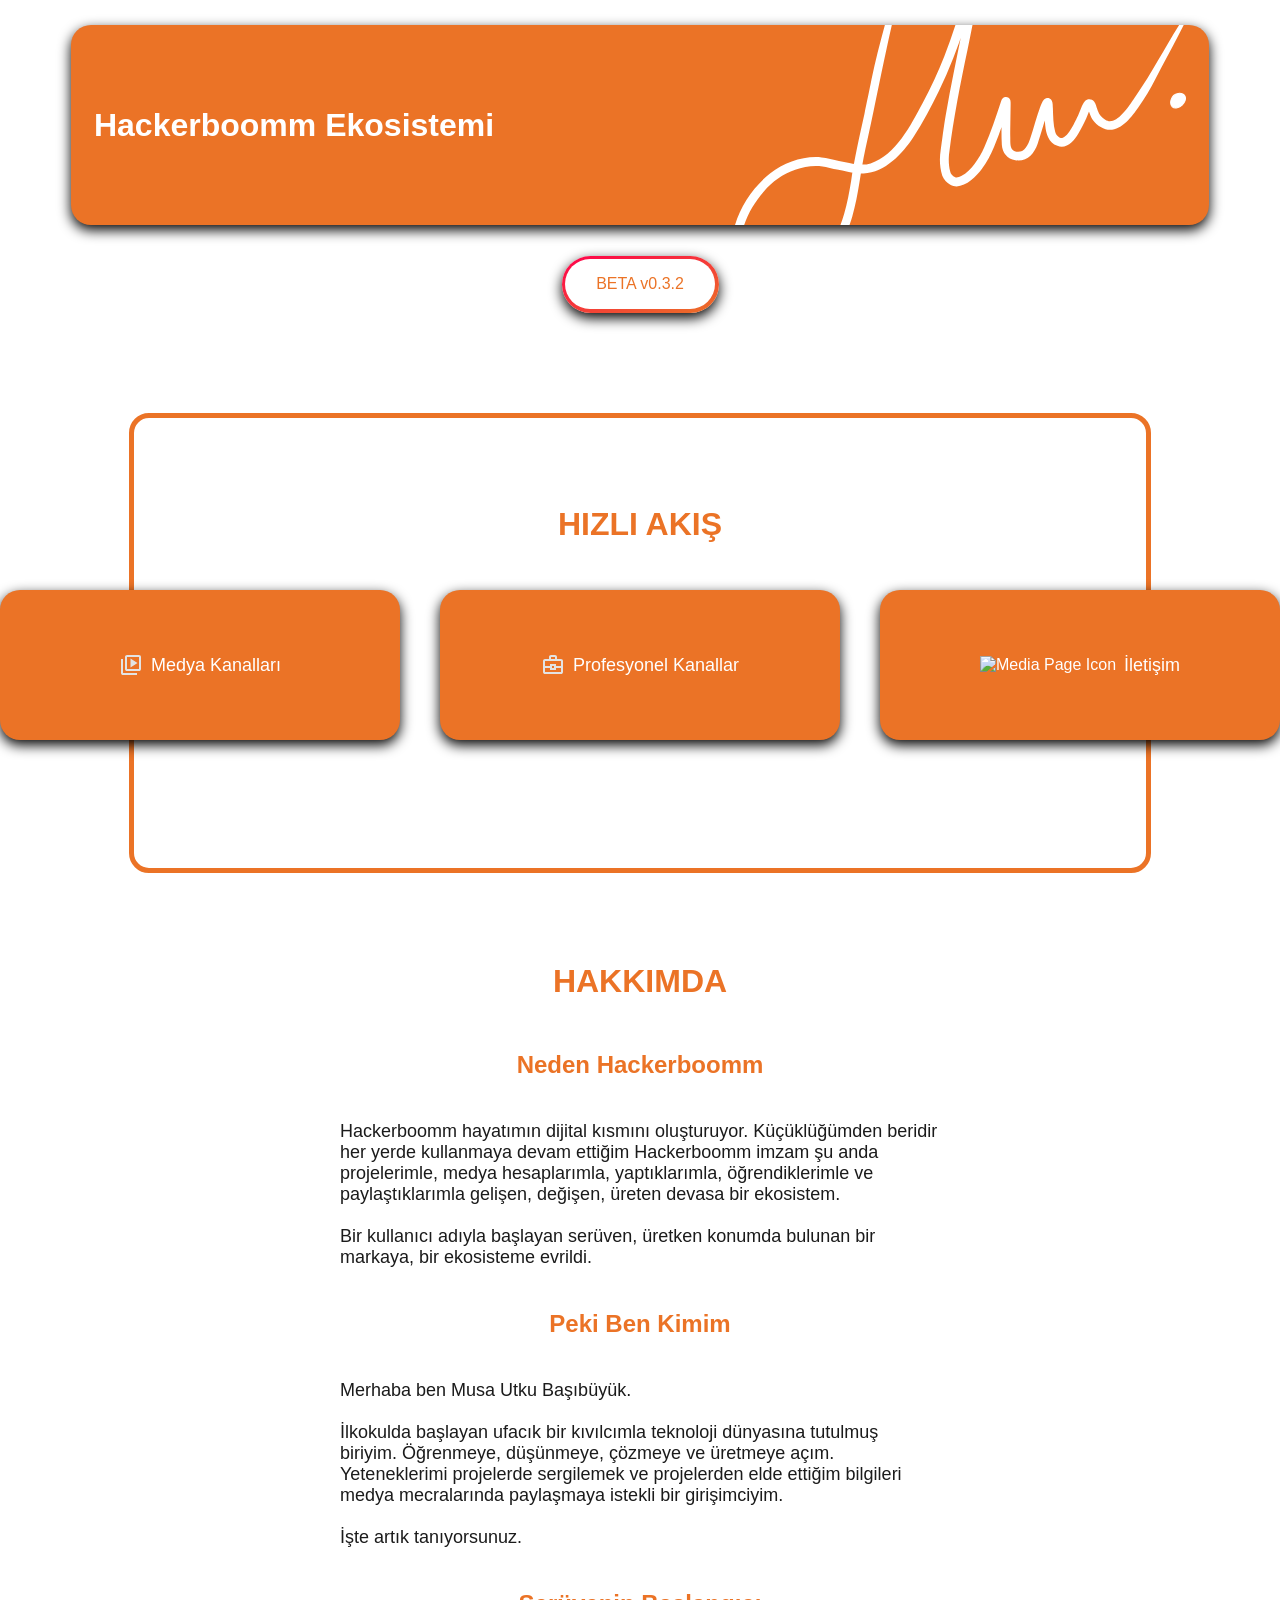
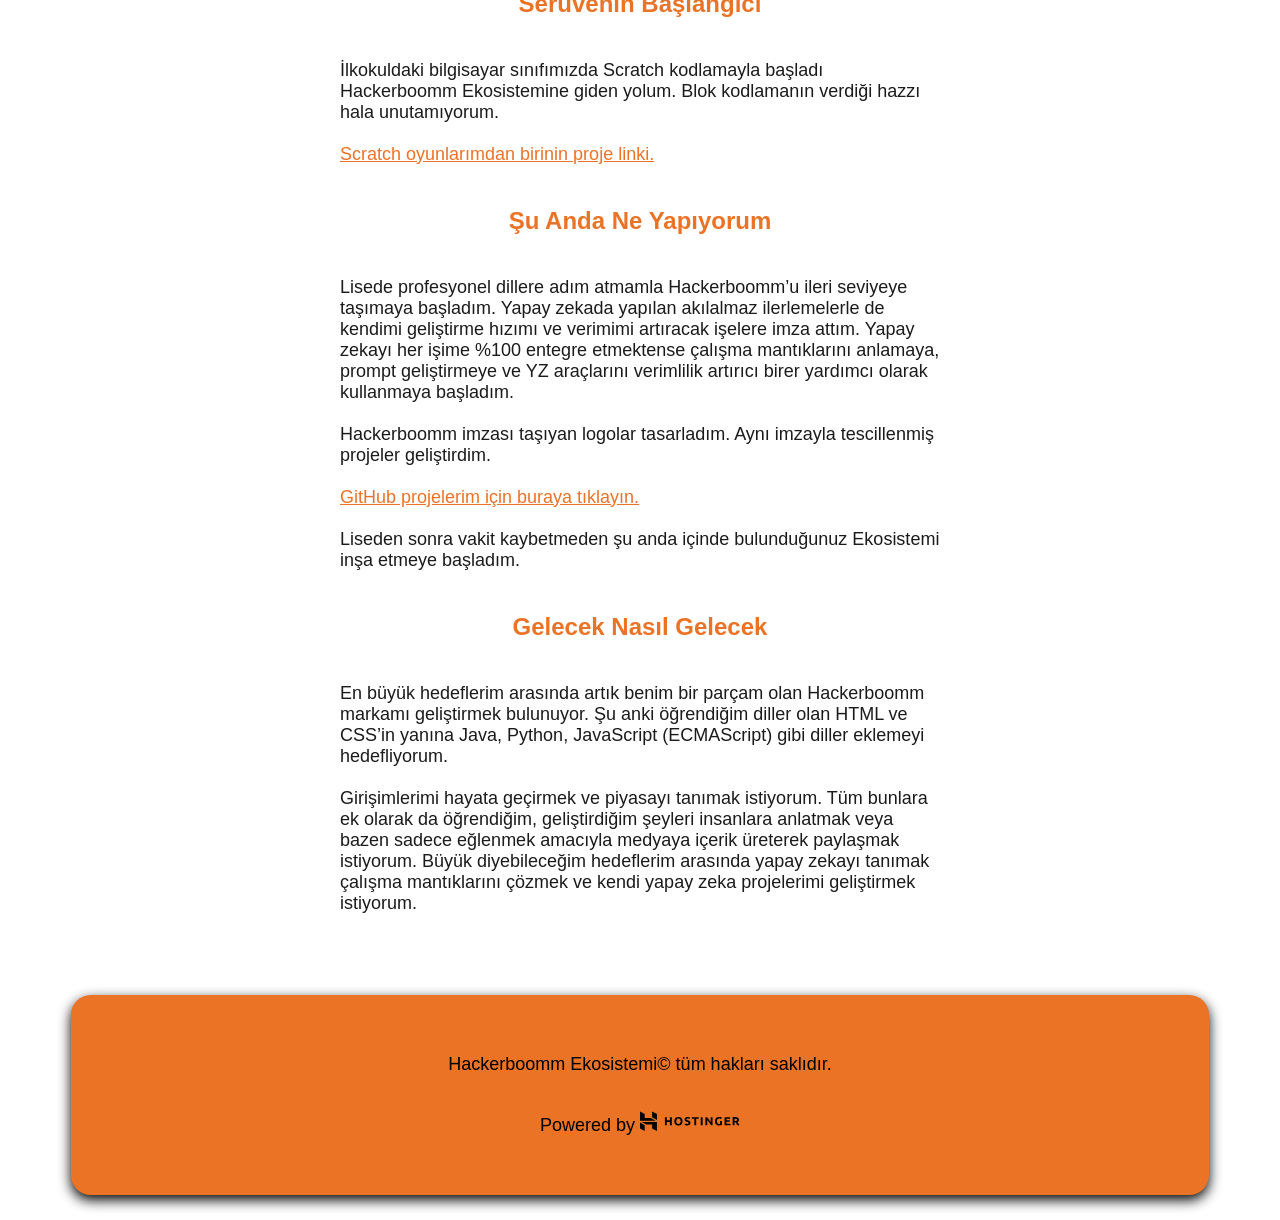
==== index.html @ fa08f3df "Fixed problem with the compatibility of Mobile screens Added @media attribute to the index css for m" ====
<html lang="tr">
<head>
    <meta charset="UTF-8">
    <meta name="viewport" content="width=device-width, initial-scale=1.0">
    <title>BETA</title>
    <link rel="stylesheet" href="index.css">
</head>
<body>
    <div id="welcomeContainer">
        <div id="welcomeBox">
            <h1 id="welcomeHeader">Hackerboomm Ekosistemi</h1>
            <img src="logos/hackerboomm-logo-w.svg" alt="Black Hackerboomm Logo" id="welcomeImage"> 
        </div>
    
    </div>    
    <div id="betaContainer">
        <p id="betaPara">BETA v0.3.2</p>
    </div>
    <nav id="quickMenuSection">

        <div id="quickMenuSectionBox">
            <h2 id="quickMenuHeader">
                HIZLI AKIŞ
            </h2>
            <div id="quickMenuBox">
                <a href="" class="quickMenuAnchor">
                    <div class="quickMenuDivisionBox">
                        <img src="logos/video_library_24dp_E3E3E3_FILL0_wght400_GRAD0_opsz24.svg" alt="Media Page Icon" class="quickMenuImage">
                        <p class="quickMenuParagraph">
                            Medya Kanalları
                        </p>
                    </div>
                </a>
                <a href="" class="quickMenuAnchor">
                    <div class="quickMenuDivisionBox">
                        <img src="logos/business_center_24dp_E3E3E3_FILL0_wght400_GRAD0_opsz24.svg" alt="Media Page Icon" class="quickMenuImage">
                        <p class="quickMenuParagraph">
                            Profesyonel Kanallar
                        </p>
                    </div>
                </a>
                <a href="" class="quickMenuAnchor">
                    <div class="quickMenuDivisionBox">
                        <img src="logos/call_24dp_E3E3E3_FILL0_wght400_GRAD0_opsz24.svg" alt="Media Page Icon" class="quickMenuImage">
                        <p class="quickMenuParagraph">
                            İletişim
                        </p>
                    </div>
                </a>
            </div>
        </div>

    </nav>
    <div id="aboutMeSection">
        <h2 id="aboutMeMainHeader">HAKKIMDA</h2>
        <h3 class="aboutMeHeader">Neden Hackerboomm</h3>
        <p class="aboutMeParagraph">Hackerboomm hayatımın dijital kısmını oluşturuyor. Küçüklüğümden beridir her yerde kullanmaya devam ettiğim Hackerboomm imzam şu anda projelerimle, medya hesaplarımla, yaptıklarımla, öğrendiklerimle ve paylaştıklarımla gelişen, değişen, üreten devasa bir ekosistem. <br><br> Bir kullanıcı adıyla başlayan serüven, üretken konumda bulunan bir markaya, bir ekosisteme evrildi.</p>
        <h3 class="aboutMeHeader">Peki Ben Kimim</h3>
        <p class="aboutMeParagraph">Merhaba ben Musa Utku Başıbüyük. <br><br> İlkokulda başlayan ufacık bir kıvılcımla teknoloji dünyasına tutulmuş biriyim. Öğrenmeye, düşünmeye, çözmeye ve üretmeye açım. Yeteneklerimi projelerde sergilemek ve projelerden elde ettiğim bilgileri medya mecralarında paylaşmaya istekli bir girişimciyim. <br><br> İşte artık tanıyorsunuz.</p>
        <h3 class="aboutMeHeader">Serüvenin Başlangıcı</h3>
        <p class="aboutMeParagraph">İlkokuldaki bilgisayar sınıfımızda Scratch kodlamayla başladı Hackerboomm Ekosistemine giden yolum. Blok kodlamanın verdiği hazzı hala unutamıyorum. <br><br><a style="color: rgb(235, 115, 38);" href="https://scratch.mit.edu/projects/551719389/">Scratch oyunlarımdan birinin proje linki.</a> </p>
        <h3 class="aboutMeHeader">Şu Anda Ne Yapıyorum</h3>
        <p class="aboutMeParagraph">Lisede profesyonel dillere adım atmamla Hackerboomm’u ileri seviyeye taşımaya başladım. Yapay zekada yapılan akılalmaz ilerlemelerle de kendimi geliştirme hızımı ve verimimi artıracak işelere imza attım. Yapay zekayı her işime %100 entegre etmektense çalışma mantıklarını anlamaya, prompt geliştirmeye ve YZ araçlarını verimlilik artırıcı birer yardımcı olarak kullanmaya başladım. <br><br> Hackerboomm imzası taşıyan logolar tasarladım. Aynı imzayla tescillenmiş projeler geliştirdim. <br><br> <a style="color: rgb(235, 115, 38);" href="https://github.com/hackerboomm">GitHub projelerim için buraya tıklayın.</a> <br><br> Liseden sonra vakit kaybetmeden şu anda içinde bulunduğunuz Ekosistemi inşa etmeye başladım.</p>
        <h3 class="aboutMeHeader">Gelecek Nasıl Gelecek</h3>
        <p class="aboutMeParagraph">En büyük hedeflerim arasında artık benim bir parçam olan Hackerboomm markamı geliştirmek bulunuyor. Şu anki öğrendiğim diller olan HTML ve CSS’in yanına Java, Python, JavaScript (ECMAScript) gibi diller eklemeyi hedefliyorum. <br><br> Girişimlerimi hayata geçirmek ve piyasayı tanımak istiyorum. Tüm bunlara ek olarak da öğrendiğim, geliştirdiğim şeyleri insanlara anlatmak veya bazen sadece eğlenmek amacıyla medyaya içerik üreterek paylaşmak istiyorum. Büyük diyebileceğim hedeflerim arasında yapay zekayı tanımak çalışma mantıklarını çözmek ve kendi yapay zeka projelerimi geliştirmek istiyorum. </p>
    </div>
    <footer id="footerContainer">
        <div id="footerBox">
            <div class="footerColumn">
                <p class="footerParagraph">
                    Hackerboomm Ekosistemi© tüm hakları saklıdır. <br>
                </p>
                <p class="footerParagraph">
                    Powered by <img id="footerPoweredImage" src="logos/Hostinger_iddAM7x1_j_1.svg" alt="Hostinger Logo"> 
                </p>
            </div>
        </div>
    </footer> 
</body>
</html>
---- index.css ----
:root{
    --primary-color: rgb(235, 115, 38);
    --third-color:rgb(27, 27, 27);
    --secondary-color: white;
    --footer-text-color: rgb(0, 0, 0);
    --shadow-color: black;
    --border-radius-card: 20px;
    --border-radius-circular: 100px;
    --gradient-first-color: rgb(255, 0, 76);
    --permanent-font: 'Segoe UI', Tahoma, Geneva, Verdana, sans-serif;
    --permanent-width-card: 450px;
    --permanent-box-margin:20px;
    background-color: var(--secondary-color);
}
@media (max-width: 768px){
    #welcomeBox{
        height: 150px !important;
        justify-content: center !important;
    }
    #footerBox{
        height: 150px !important;
    }
    #welcomeHeader{
        font-size: larger !important;
    }
    #welcomeImage{
        width: 0px !important;
    }
    #quickMenuSectionBox{
        height: 540px !important;
    }
    #quickMenuBox{
        flex-direction: column;
    }
    .quickMenuDivisionBox{
        width: 250px !important;
        height: 94px !important;
    }
    .quickMenuParagraph{
        font-size: smaller;
    }
    #quickMenuHeader{
        font-size: large !important;
    }
    #aboutMeMainHeader{
        font-size: large !important;
    }
    .aboutMeHeader{
        font-size: medium !important;
    }
    .aboutMeParagraph{
        font-size: small !important;
        width: 300px !important;
    }
    #footerPoweredImage{
        width: 70px !important;
    }
    .footerParagraph{
        font-size: small !important;
    }
    .footerColumn{
        margin: 0px !important;
    }
}

#betaContainer{
    margin-top: 50px;
    position: sticky;
    top: 30px;
    margin-bottom: 120px;
}
#betaPara{
    color: var(--primary-color);
    font-family: 'Segoe UI', Tahoma, Geneva, Verdana, sans-serif;
    position: relative;
    display: flex;
    justify-content: center;
    align-items: center;
}
#betaPara::after{
    position: absolute;
    content: '';
    background-image: linear-gradient(to bottom right, var(--gradient-first-color), var(--primary-color));
    height: 57px;
    width: 157px;
    z-index: -2;
    border-radius: var(--border-radius-circular);
    box-shadow: 0px 5px 13px var(--shadow-color);
}
#betaPara::before{
    position: absolute;
    content: '';
    background-color: var(--secondary-color);
    height: 50px;
    width: 150px;
    z-index: -1;
    border-radius: var(--border-radius-circular);
}
#welcomeContainer{
    margin-top: 2%;
    display: flex;
    justify-content: center;
    align-items: center;
}
#welcomeBox{
    border-radius: var(--border-radius-card);
    height: 200px;
    width: 90%;
    background-color: var(--primary-color);
    display: flex;
    justify-content: space-between;
    align-items: center;
    overflow: hidden;
    box-shadow: 0px 5px 13px var(--shadow-color);
}
#welcomeHeader{
    font-family: 'Segoe UI', Tahoma, Geneva, Verdana, sans-serif;
    color: var(--secondary-color);
    margin-left: 2%;
}
#welcomeImage{
    margin-right: 2%;
    width: 40%;
}
#quickMenuSection{
    display: flex;
    justify-content: center;
    align-items: center;
}
#quickMenuBox{
    display: flex;
    justify-content: center;
    align-items: center;
}
.quickMenuAnchor{
    text-decoration: none;
    color: white;
    font-family: var(--permanent-font);
}
.quickMenuDivisionBox{
    display: flex;
    justify-content: center;
    align-items: center;
    margin: 20px;
    background-color: var(--primary-color);
    width: 400px;
    height: 150px;
    border-radius: var(--border-radius-card);
    box-shadow: 0px 5px 13px var(--shadow-color);
    transition: all 1s ease;
}
.quickMenuDivisionBox:hover{
    transform: scale(1.1);
    box-shadow: 0px 7px 15px var(--primary-color);
    transition: all 1s ease;
}
.quickMenuParagraph{
    font-size: large;
}
#quickMenuHeader{
    margin-top: -20px;
    font-size: xx-large;
    font-family: var(--permanent-font);
    color: var(--primary-color);
}
#quickMenuSectionBox{
    display: flex;
    justify-content: center;
    align-items: center;
    flex-direction: column;
    width: 80%;
    height: 450px;
    border: solid 5px var(--primary-color);
    border-radius: var(--border-radius-card);
}
.quickMenuImage{
    margin-right: 2%;
}
#aboutmeSection{
    margin-top: 5%;
    margin-bottom: 5%;
    display: flex;
    justify-content: center;
    align-items: center;
    flex-direction: column;
}
#aboutMeMainHeader{
    font-family: var(--permanent-font);
    color: var(--primary-color);
    font-size: xx-large;
}
.aboutMeHeader{
    font-family: var(--permanent-font);
    color: var(--primary-color);
    font-size: x-large;
}
.aboutMeParagraph{
    width: 600px;
    font-family: var(--permanent-font);
    color: var(--third-color);
    font-size: large;
}
#footerContainer{
    margin-bottom: 2%;
    display: flex;
    justify-content: center;
    align-items: center;
}
#footerBox{
    border-radius: var(--border-radius-card);
    height: 200px;
    width: 90%;
    background-color: var(--primary-color);
    display: flex;
    justify-content: center;
    align-items: center;
    overflow: hidden;
    box-shadow: 0px 5px 13px var(--shadow-color);
}
.footerColumn{
    margin: 250px;
    display: flex;
    justify-content: center;
    align-items: center;
    flex-direction: column;
    font-family: var(--permanent-font);
    color: var(--footer-text-color);
}
.footerParagraph{
    font-size: large;
}
#footerPoweredImage{
    width: 100px;
}
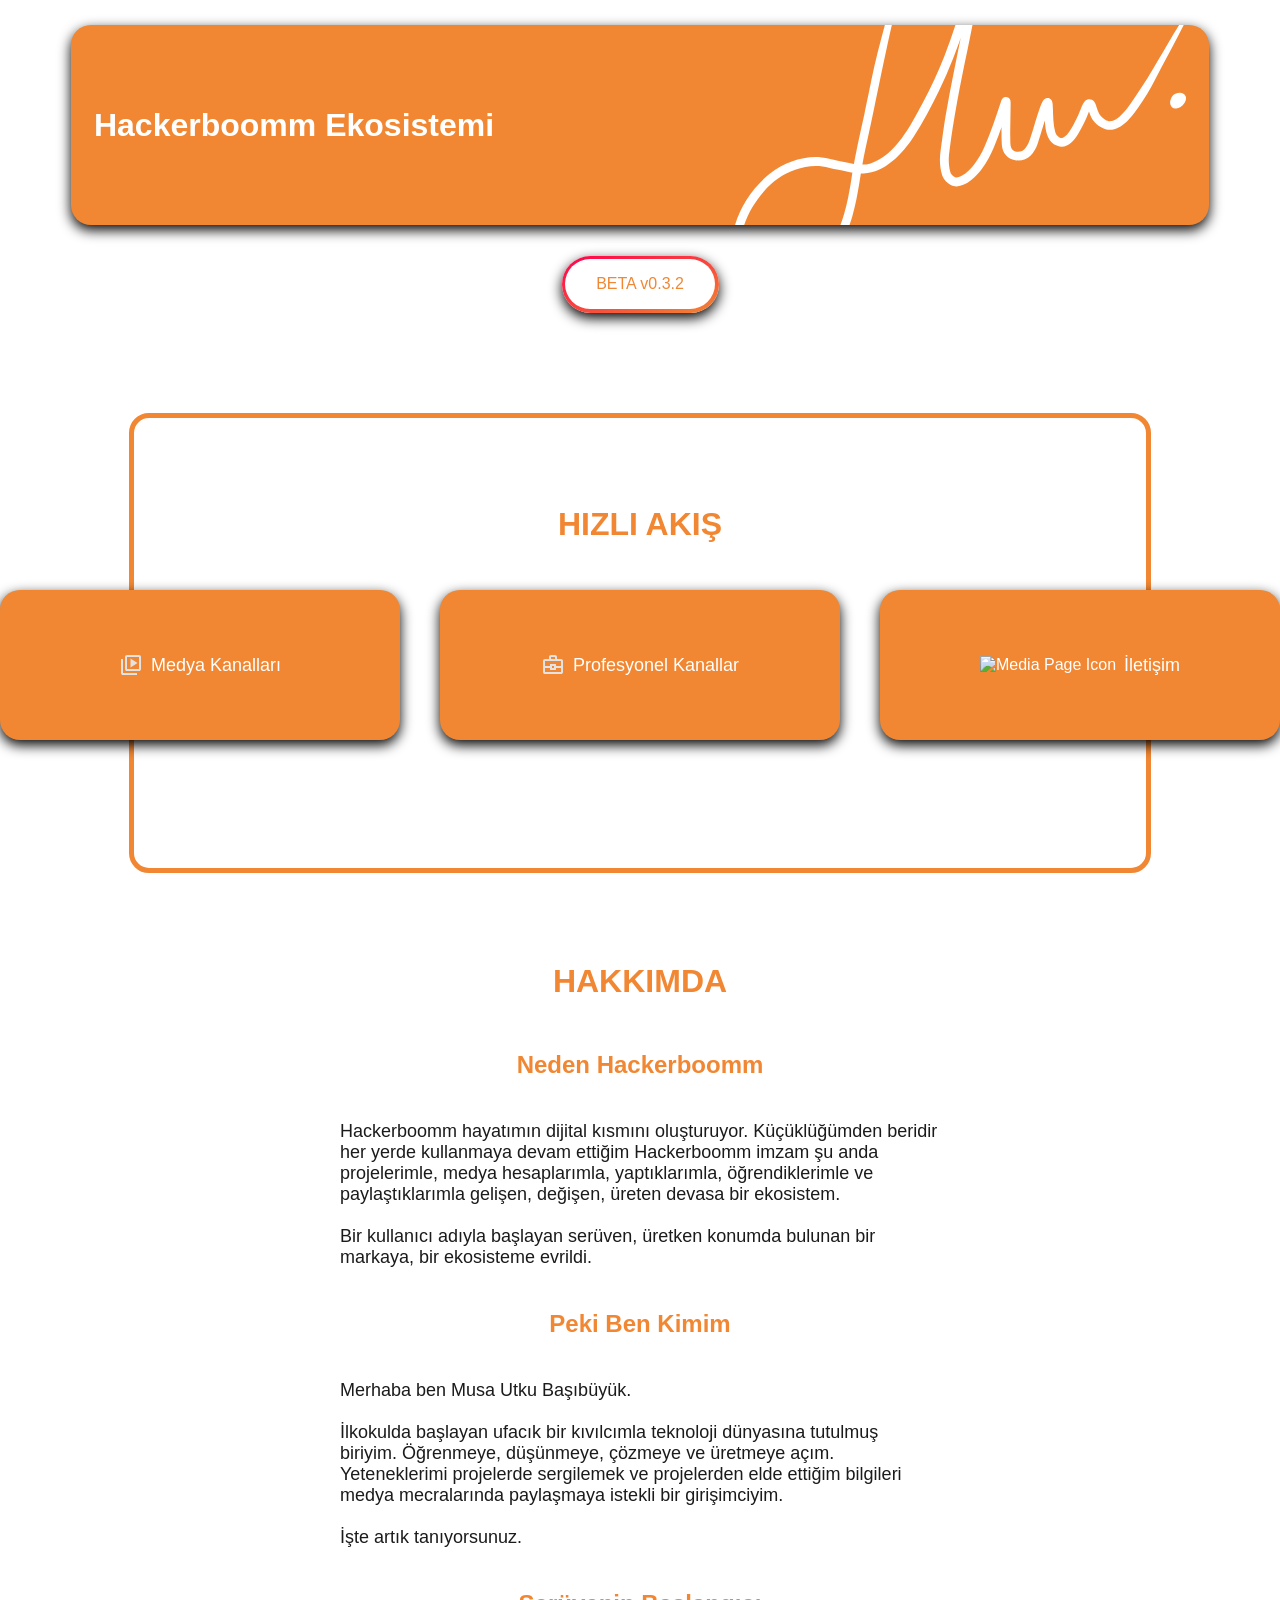
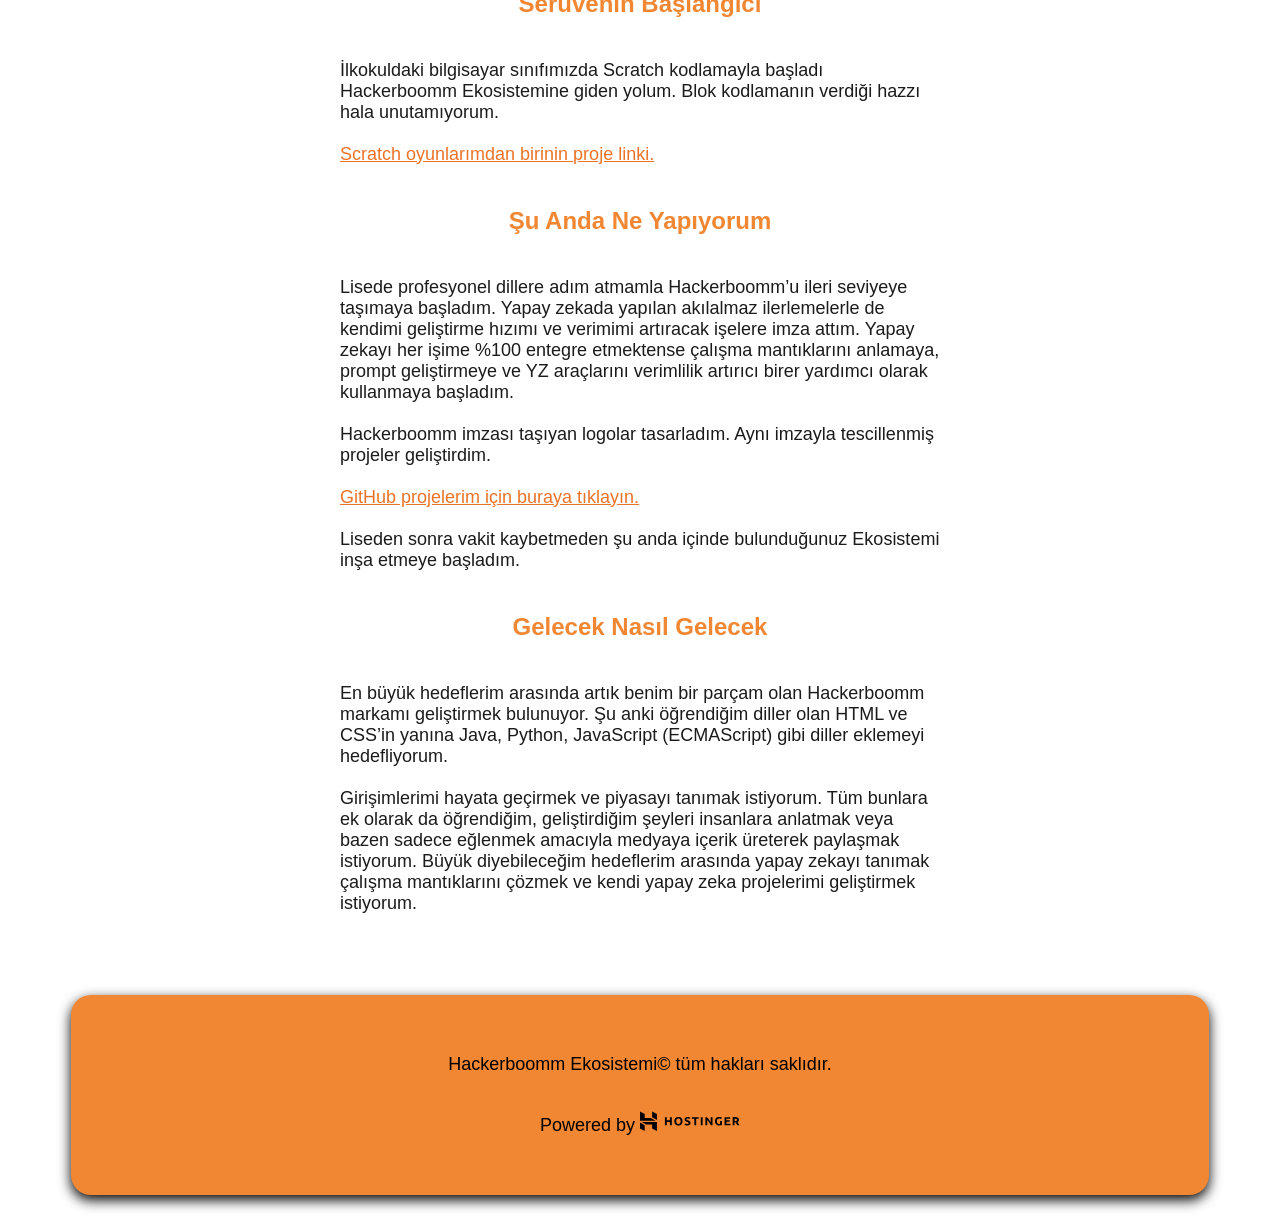
==== commit 828da52f: "Added media page Media page added with unique style for itself. Footer and welcome headers setted fo" ====
--- a/index.html
+++ b/index.html
@@ -23,7 +23,7 @@
                 HIZLI AKIŞ
             </h2>
             <div id="quickMenuBox">
-                <a href="" class="quickMenuAnchor">
+                <a href="media.html" class="quickMenuAnchor">
                     <div class="quickMenuDivisionBox">
                         <img src="logos/video_library_24dp_E3E3E3_FILL0_wght400_GRAD0_opsz24.svg" alt="Media Page Icon" class="quickMenuImage">
                         <p class="quickMenuParagraph">
--- a/index.css
+++ b/index.css
@@ -1,6 +1,6 @@
 
 :root{
-    --primary-color: rgb(235, 115, 38);
+    --primary-color: rgb(241, 135, 50);
     --third-color:rgb(27, 27, 27);
     --secondary-color: white;
     --footer-text-color: rgb(0, 0, 0);
@@ -232,4 +232,9 @@
 }
 #footerPoweredImage{
     width: 100px;
+}
+#quickMenuOutPageSectionBox{
+    display: flex;
+    justify-content: center;
+    align-items: center;
 }
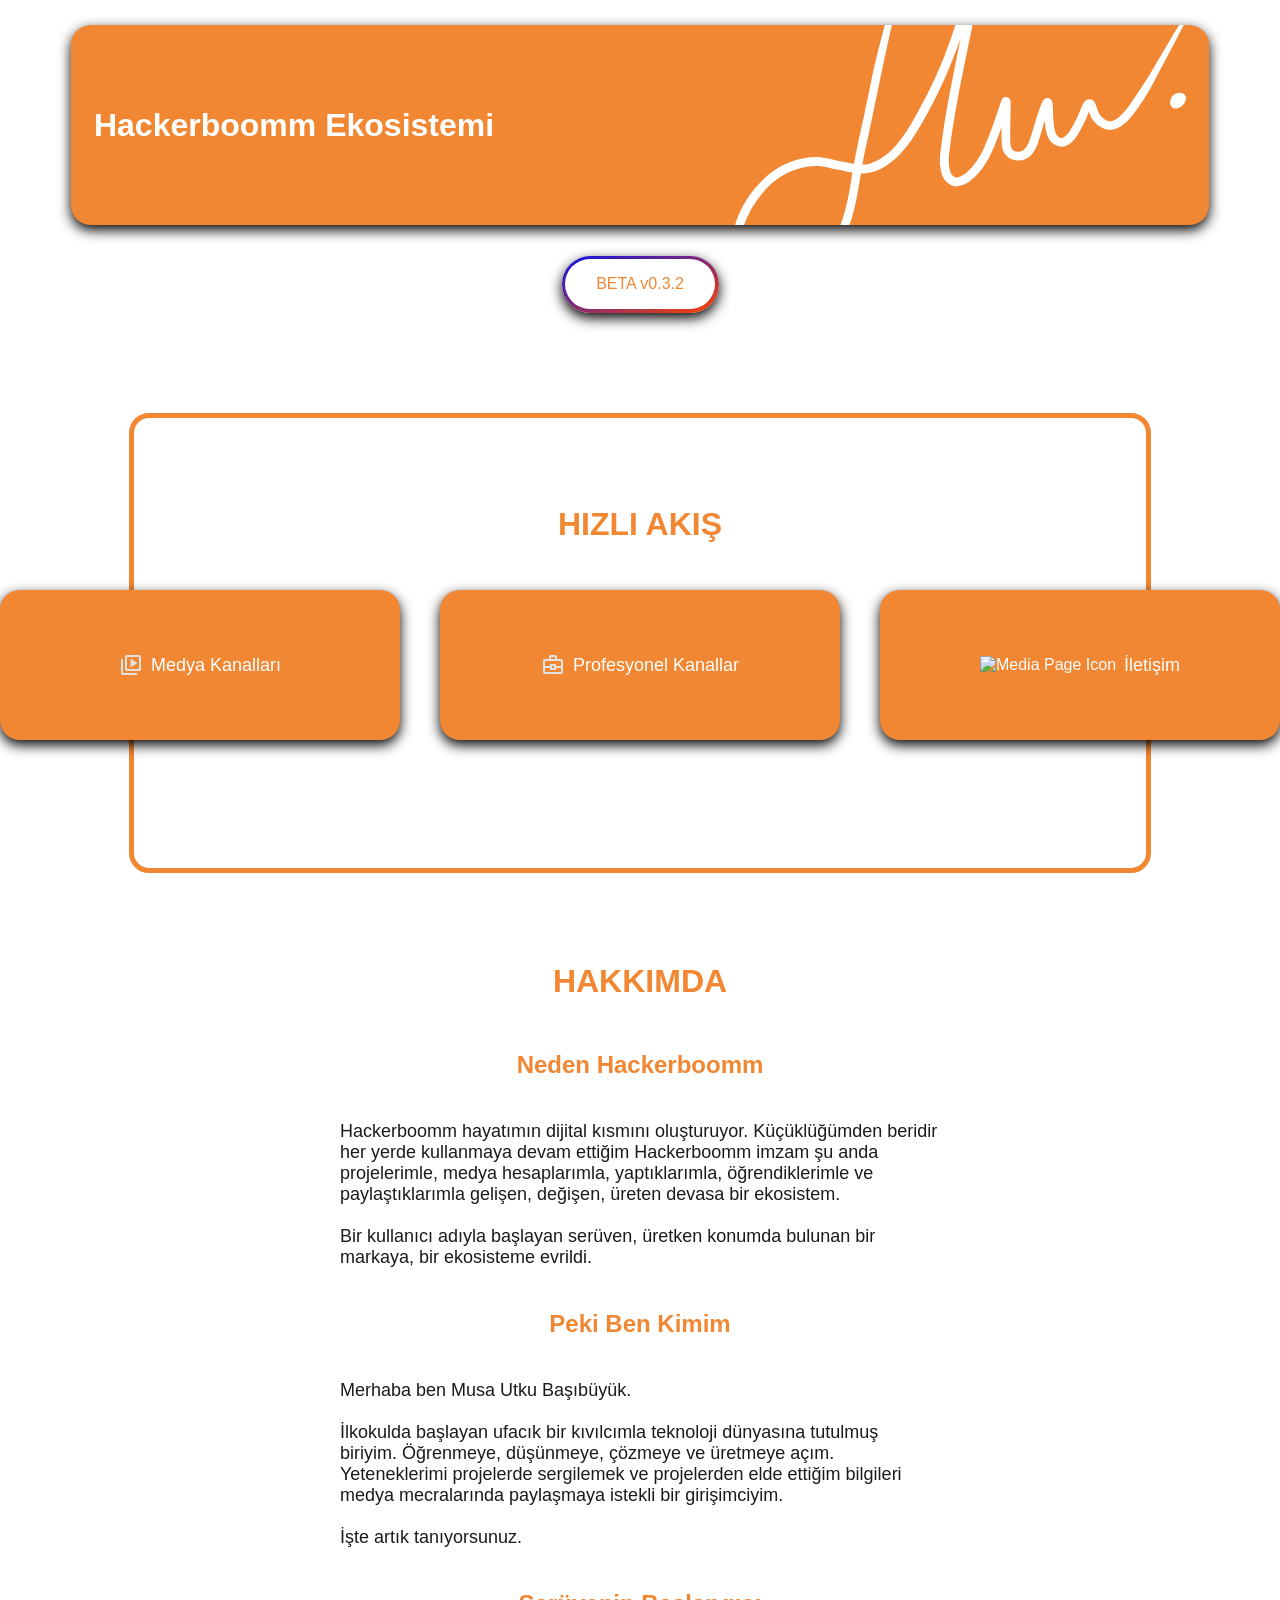
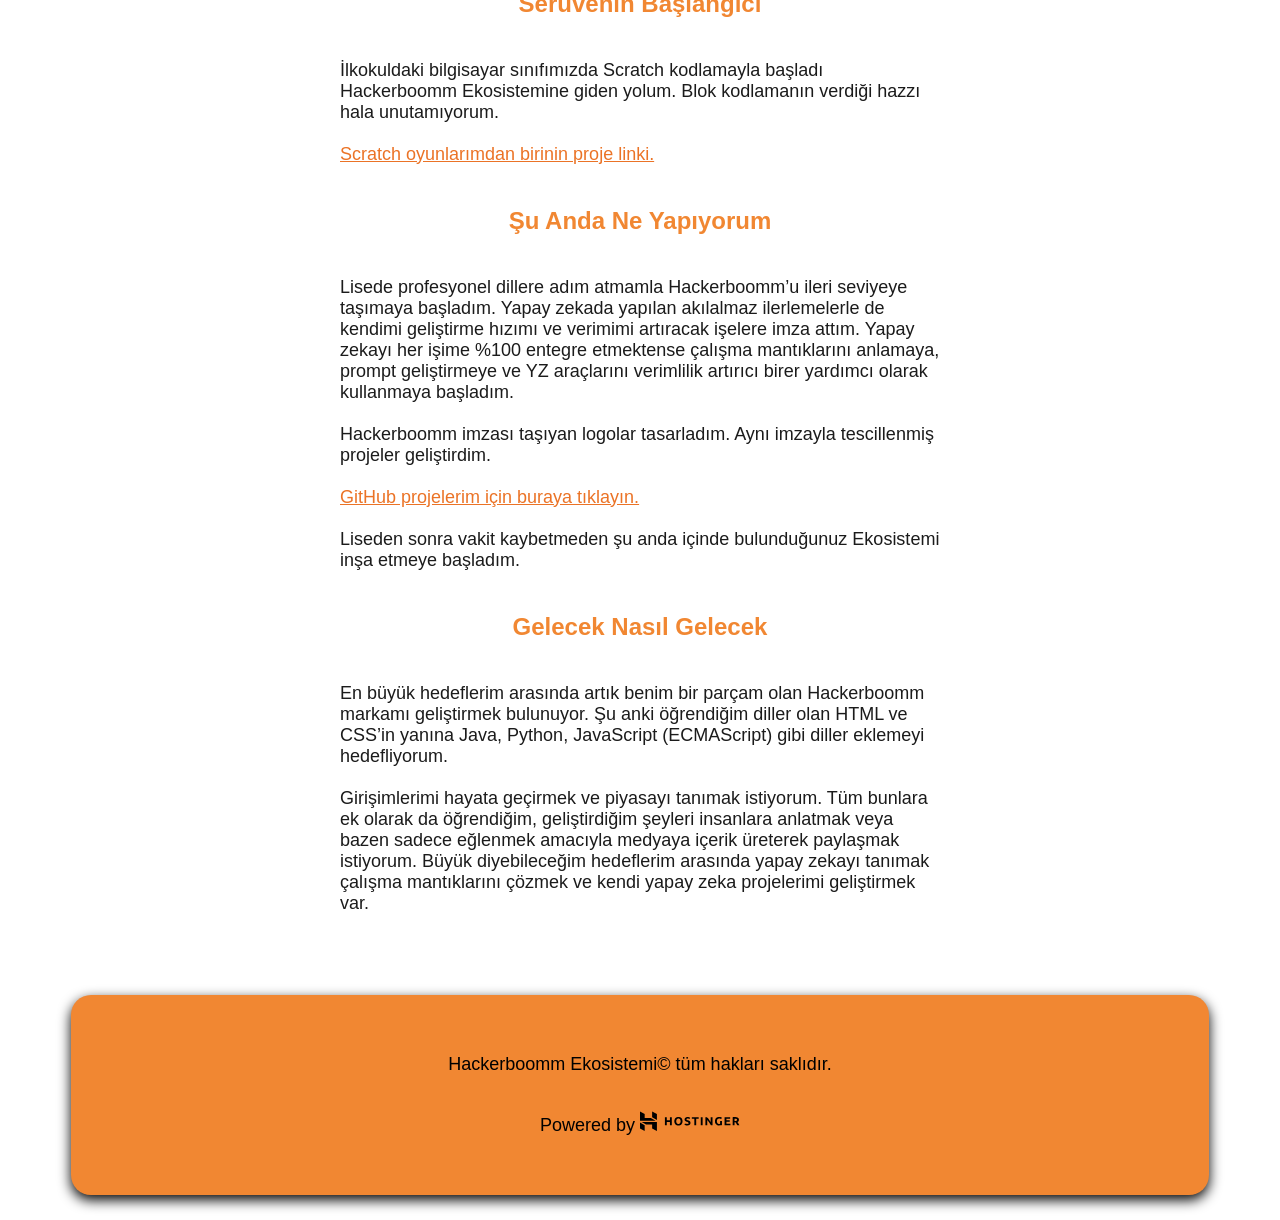
==== commit cad3669c: "Created Professionels Created professionel page with design of elegant feeling." ====
--- a/index.html
+++ b/index.html
@@ -9,7 +9,7 @@
     <div id="welcomeContainer">
         <div id="welcomeBox">
             <h1 id="welcomeHeader">Hackerboomm Ekosistemi</h1>
-            <img src="logos/hackerboomm-logo-w.svg" alt="Black Hackerboomm Logo" id="welcomeImage"> 
+            <img src="logos/hackerboomm-logo-w.svg" alt="White Hackerboomm Logo" id="welcomeImage"> 
         </div>
     
     </div>    
@@ -31,7 +31,7 @@
                         </p>
                     </div>
                 </a>
-                <a href="" class="quickMenuAnchor">
+                <a href="professionels.html" class="quickMenuAnchor">
                     <div class="quickMenuDivisionBox">
                         <img src="logos/business_center_24dp_E3E3E3_FILL0_wght400_GRAD0_opsz24.svg" alt="Media Page Icon" class="quickMenuImage">
                         <p class="quickMenuParagraph">
@@ -62,7 +62,7 @@
         <h3 class="aboutMeHeader">Şu Anda Ne Yapıyorum</h3>
         <p class="aboutMeParagraph">Lisede profesyonel dillere adım atmamla Hackerboomm’u ileri seviyeye taşımaya başladım. Yapay zekada yapılan akılalmaz ilerlemelerle de kendimi geliştirme hızımı ve verimimi artıracak işelere imza attım. Yapay zekayı her işime %100 entegre etmektense çalışma mantıklarını anlamaya, prompt geliştirmeye ve YZ araçlarını verimlilik artırıcı birer yardımcı olarak kullanmaya başladım. <br><br> Hackerboomm imzası taşıyan logolar tasarladım. Aynı imzayla tescillenmiş projeler geliştirdim. <br><br> <a style="color: rgb(235, 115, 38);" href="https://github.com/hackerboomm">GitHub projelerim için buraya tıklayın.</a> <br><br> Liseden sonra vakit kaybetmeden şu anda içinde bulunduğunuz Ekosistemi inşa etmeye başladım.</p>
         <h3 class="aboutMeHeader">Gelecek Nasıl Gelecek</h3>
-        <p class="aboutMeParagraph">En büyük hedeflerim arasında artık benim bir parçam olan Hackerboomm markamı geliştirmek bulunuyor. Şu anki öğrendiğim diller olan HTML ve CSS’in yanına Java, Python, JavaScript (ECMAScript) gibi diller eklemeyi hedefliyorum. <br><br> Girişimlerimi hayata geçirmek ve piyasayı tanımak istiyorum. Tüm bunlara ek olarak da öğrendiğim, geliştirdiğim şeyleri insanlara anlatmak veya bazen sadece eğlenmek amacıyla medyaya içerik üreterek paylaşmak istiyorum. Büyük diyebileceğim hedeflerim arasında yapay zekayı tanımak çalışma mantıklarını çözmek ve kendi yapay zeka projelerimi geliştirmek istiyorum. </p>
+        <p class="aboutMeParagraph">En büyük hedeflerim arasında artık benim bir parçam olan Hackerboomm markamı geliştirmek bulunuyor. Şu anki öğrendiğim diller olan HTML ve CSS’in yanına Java, Python, JavaScript (ECMAScript) gibi diller eklemeyi hedefliyorum. <br><br> Girişimlerimi hayata geçirmek ve piyasayı tanımak istiyorum. Tüm bunlara ek olarak da öğrendiğim, geliştirdiğim şeyleri insanlara anlatmak veya bazen sadece eğlenmek amacıyla medyaya içerik üreterek paylaşmak istiyorum. Büyük diyebileceğim hedeflerim arasında yapay zekayı tanımak çalışma mantıklarını çözmek ve kendi yapay zeka projelerimi geliştirmek var. </p>
     </div>
     <footer id="footerContainer">
         <div id="footerBox">
--- a/index.css
+++ b/index.css
@@ -7,7 +7,8 @@
     --shadow-color: black;
     --border-radius-card: 20px;
     --border-radius-circular: 100px;
-    --gradient-first-color: rgb(255, 0, 76);
+    --gradient-first-color: rgb(12, 16, 227);
+    --gradient-second-color: rgb(255, 68, 0);
     --permanent-font: 'Segoe UI', Tahoma, Geneva, Verdana, sans-serif;
     --permanent-width-card: 450px;
     --permanent-box-margin:20px;
@@ -81,7 +82,7 @@
 #betaPara::after{
     position: absolute;
     content: '';
-    background-image: linear-gradient(to bottom right, var(--gradient-first-color), var(--primary-color));
+    background-image: linear-gradient(to bottom right, var(--gradient-first-color), var(--gradient-second-color));
     height: 57px;
     width: 157px;
     z-index: -2;
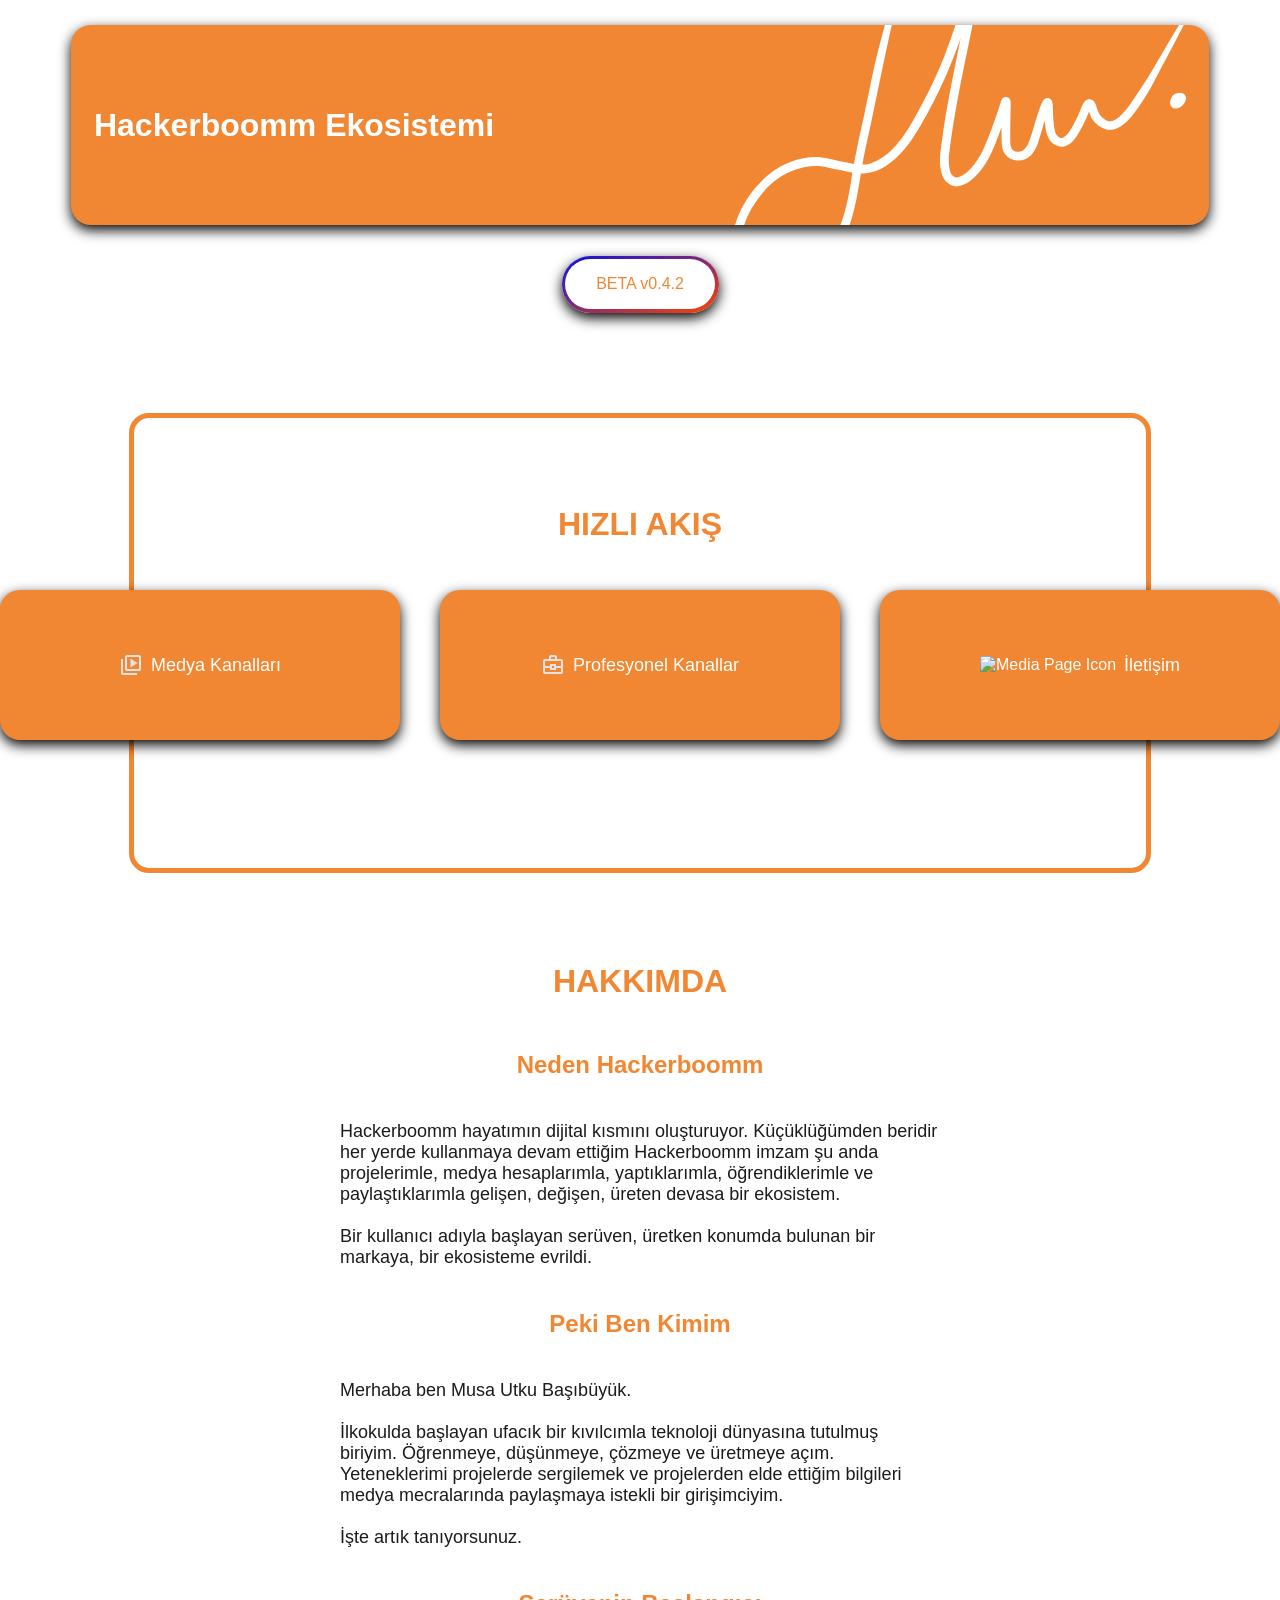
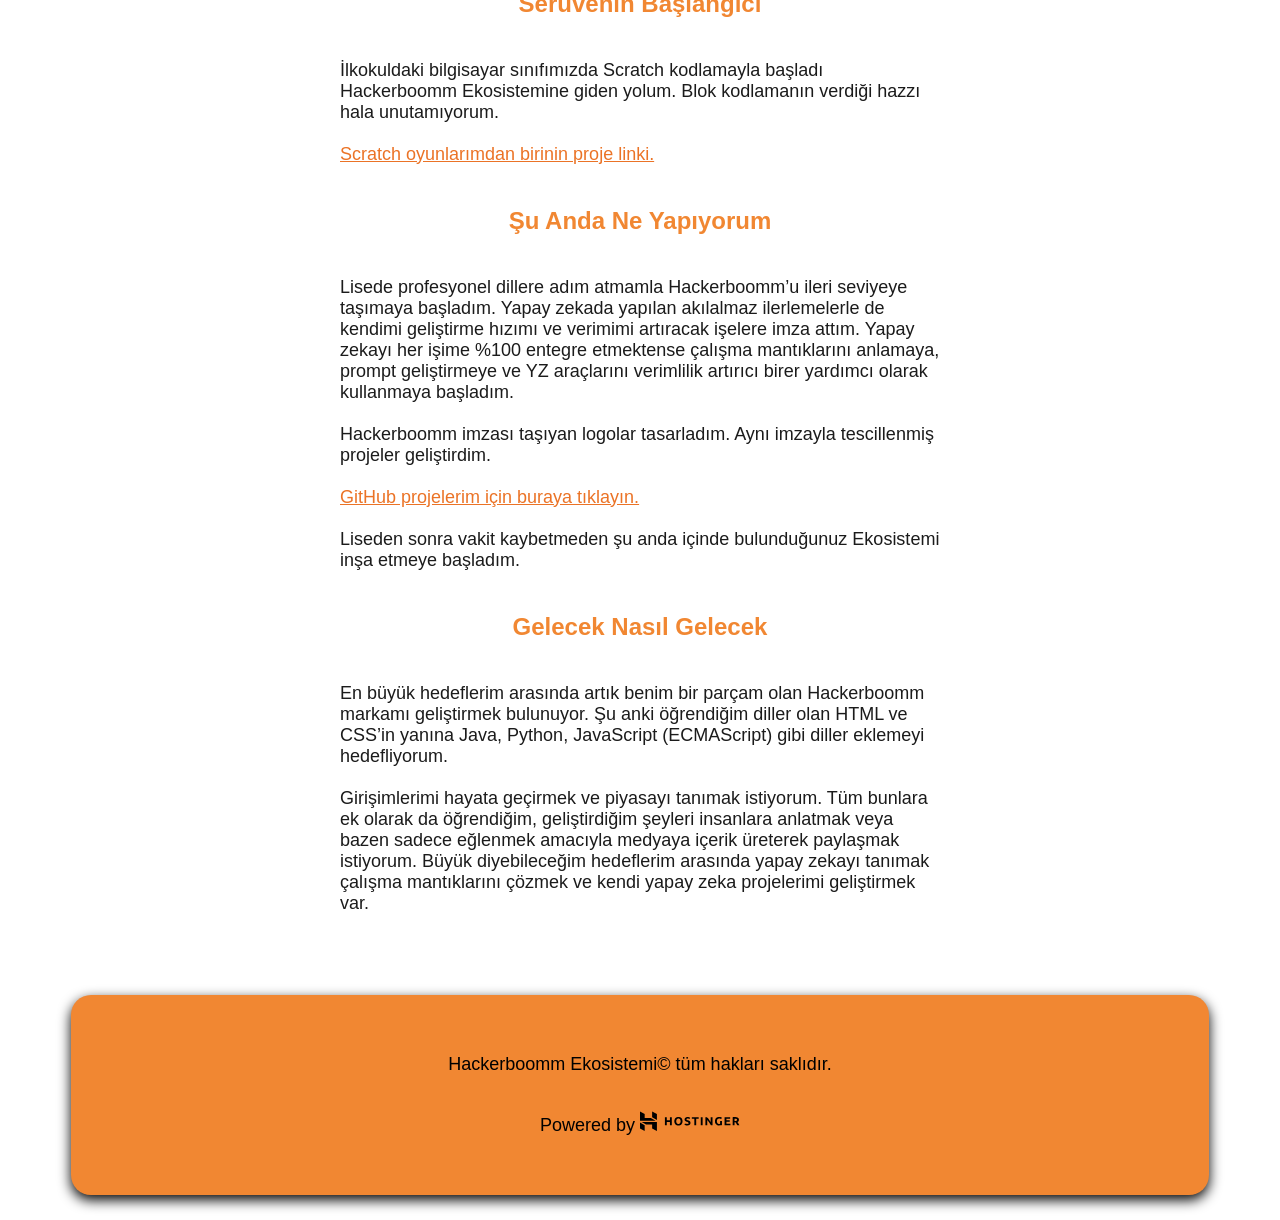
==== commit c474901d: "Mobile Integration of Media and Professionel Channels Page" ====
--- a/index.html
+++ b/index.html
@@ -14,7 +14,7 @@
     
     </div>    
     <div id="betaContainer">
-        <p id="betaPara">BETA v0.3.2</p>
+        <p id="betaPara">BETA v0.4.2</p>
     </div>
     <nav id="quickMenuSection">
 
@@ -39,7 +39,7 @@
                         </p>
                     </div>
                 </a>
-                <a href="" class="quickMenuAnchor">
+                <a href="issue.html" class="quickMenuAnchor">
                     <div class="quickMenuDivisionBox">
                         <img src="logos/call_24dp_E3E3E3_FILL0_wght400_GRAD0_opsz24.svg" alt="Media Page Icon" class="quickMenuImage">
                         <p class="quickMenuParagraph">
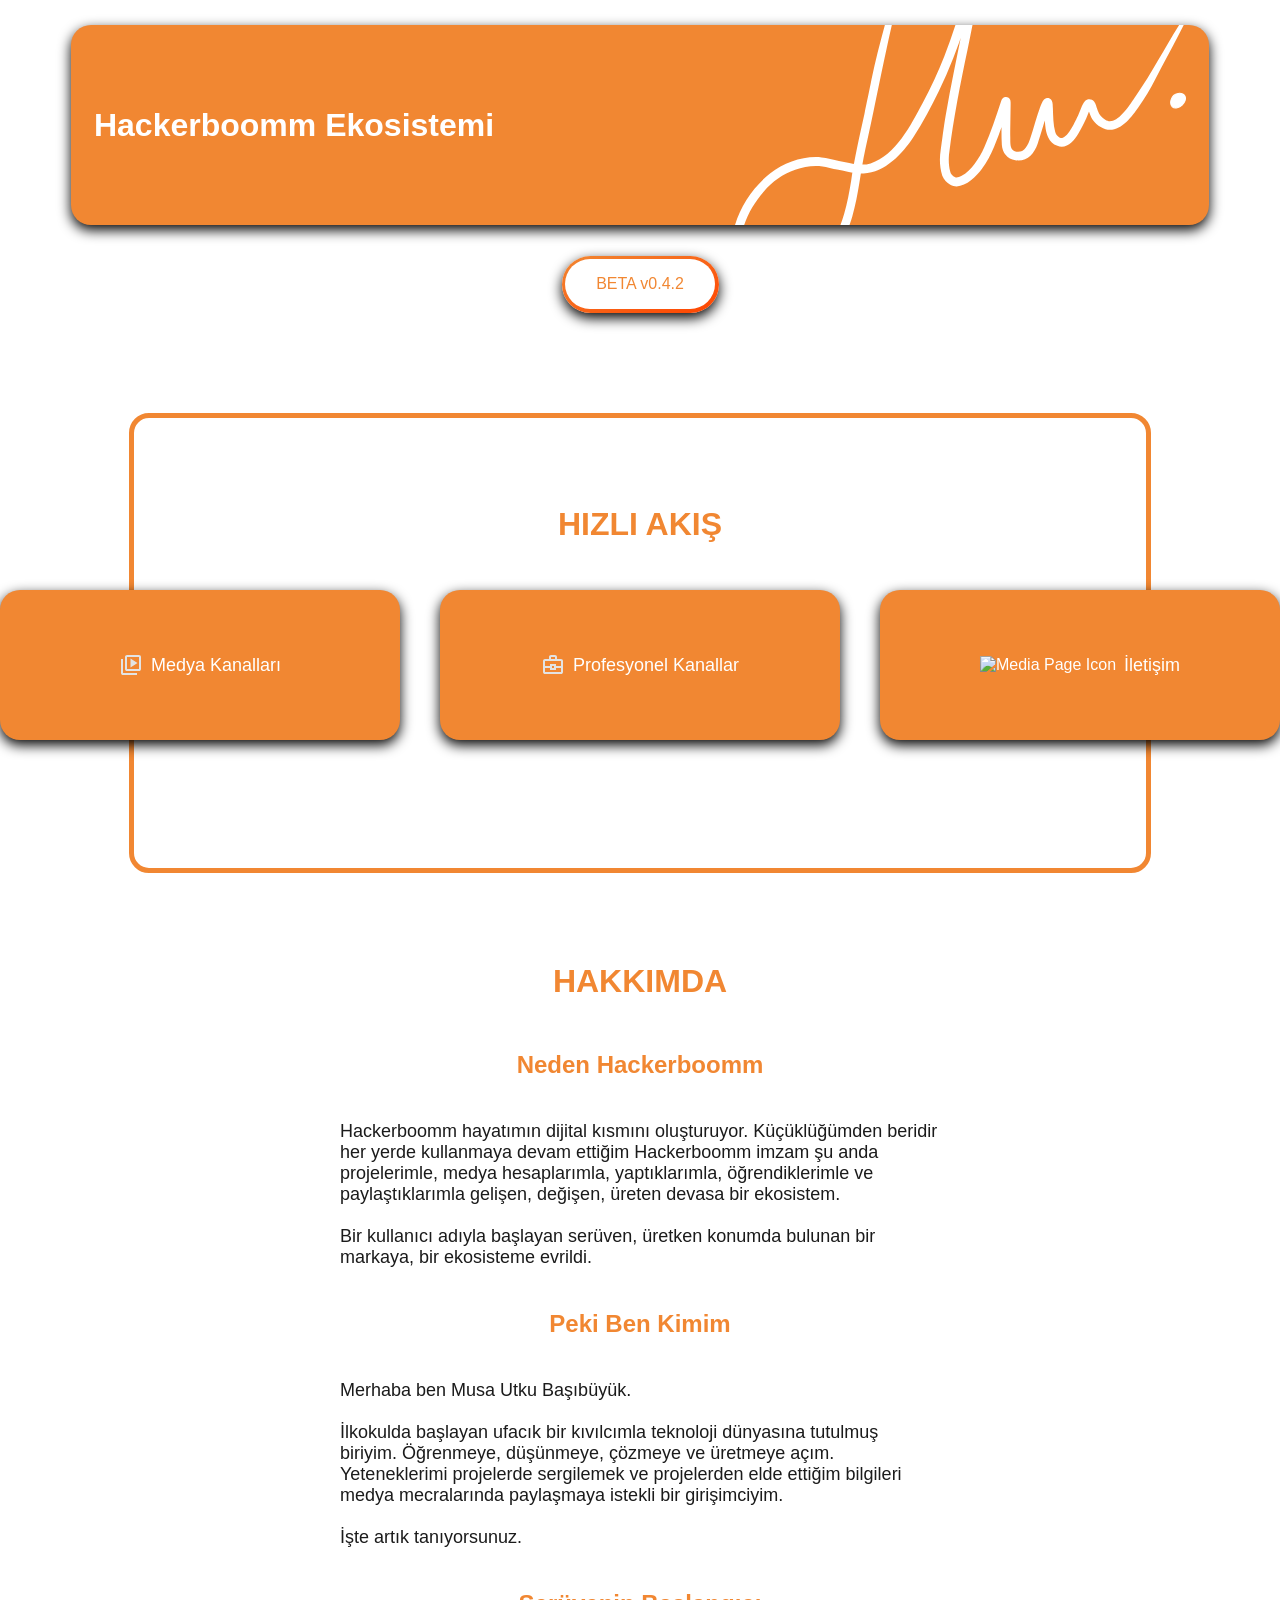
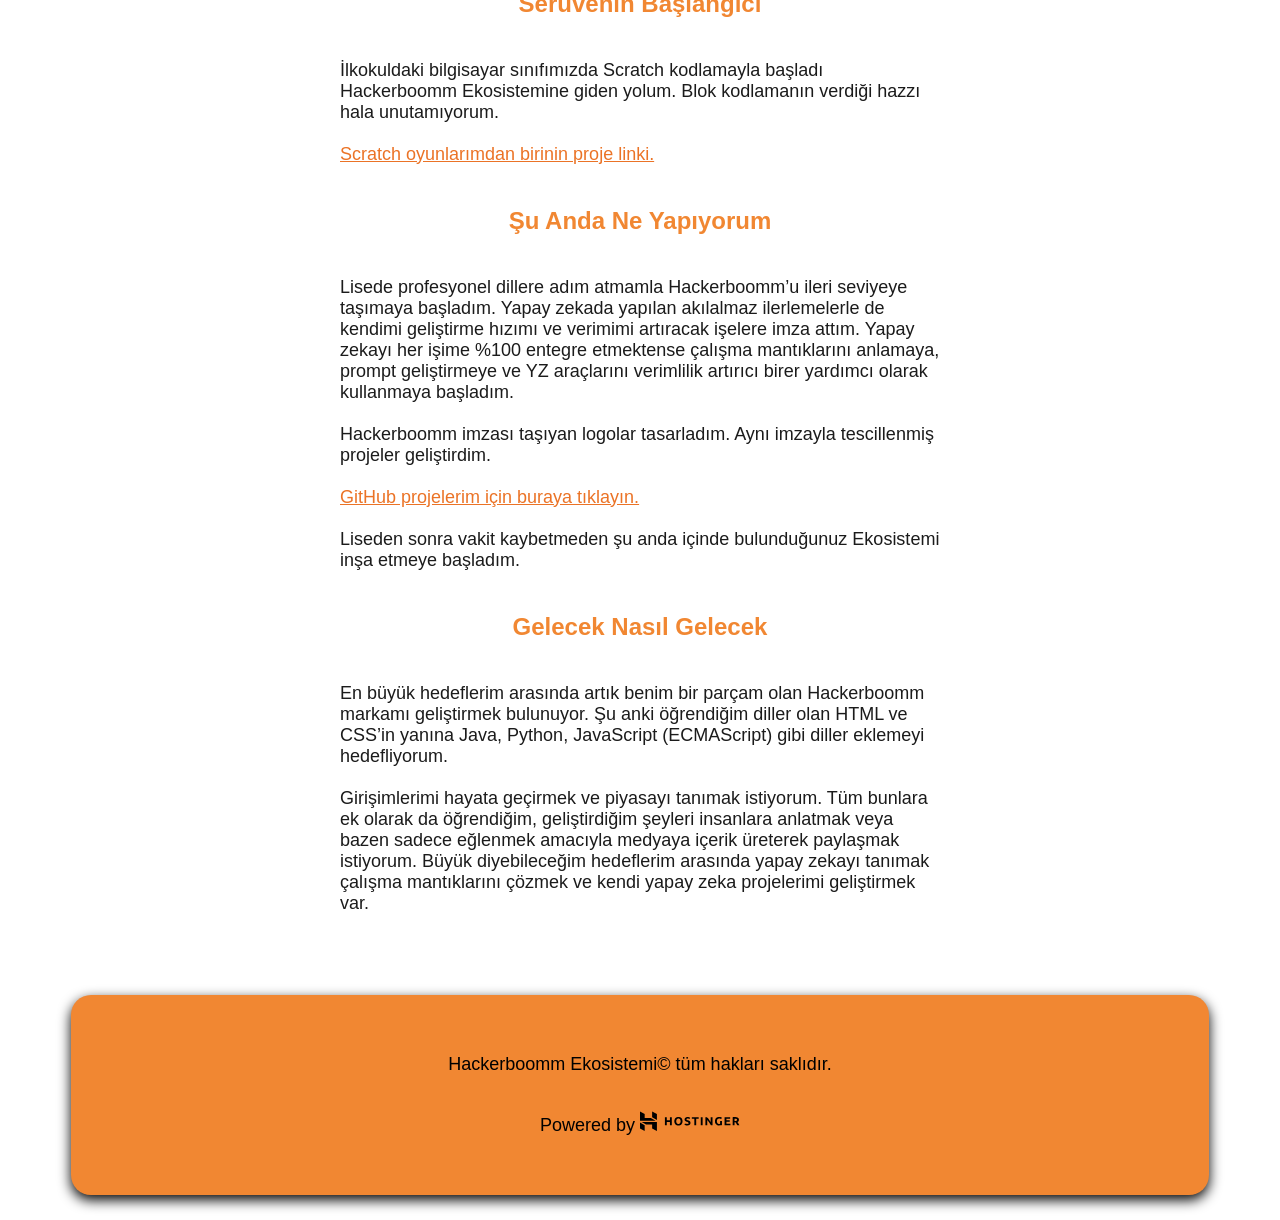
==== commit 51b723cd: "Contact Page Added contact page and visualized for better useage" ====
--- a/index.html
+++ b/index.html
@@ -39,7 +39,7 @@
                         </p>
                     </div>
                 </a>
-                <a href="issue.html" class="quickMenuAnchor">
+                <a href="contact.html" class="quickMenuAnchor">
                     <div class="quickMenuDivisionBox">
                         <img src="logos/call_24dp_E3E3E3_FILL0_wght400_GRAD0_opsz24.svg" alt="Media Page Icon" class="quickMenuImage">
                         <p class="quickMenuParagraph">
--- a/index.css
+++ b/index.css
@@ -7,7 +7,7 @@
     --shadow-color: black;
     --border-radius-card: 20px;
     --border-radius-circular: 100px;
-    --gradient-first-color: rgb(12, 16, 227);
+    --gradient-first-color: rgb(241, 135, 50);
     --gradient-second-color: rgb(255, 68, 0);
     --permanent-font: 'Segoe UI', Tahoma, Geneva, Verdana, sans-serif;
     --permanent-width-card: 450px;
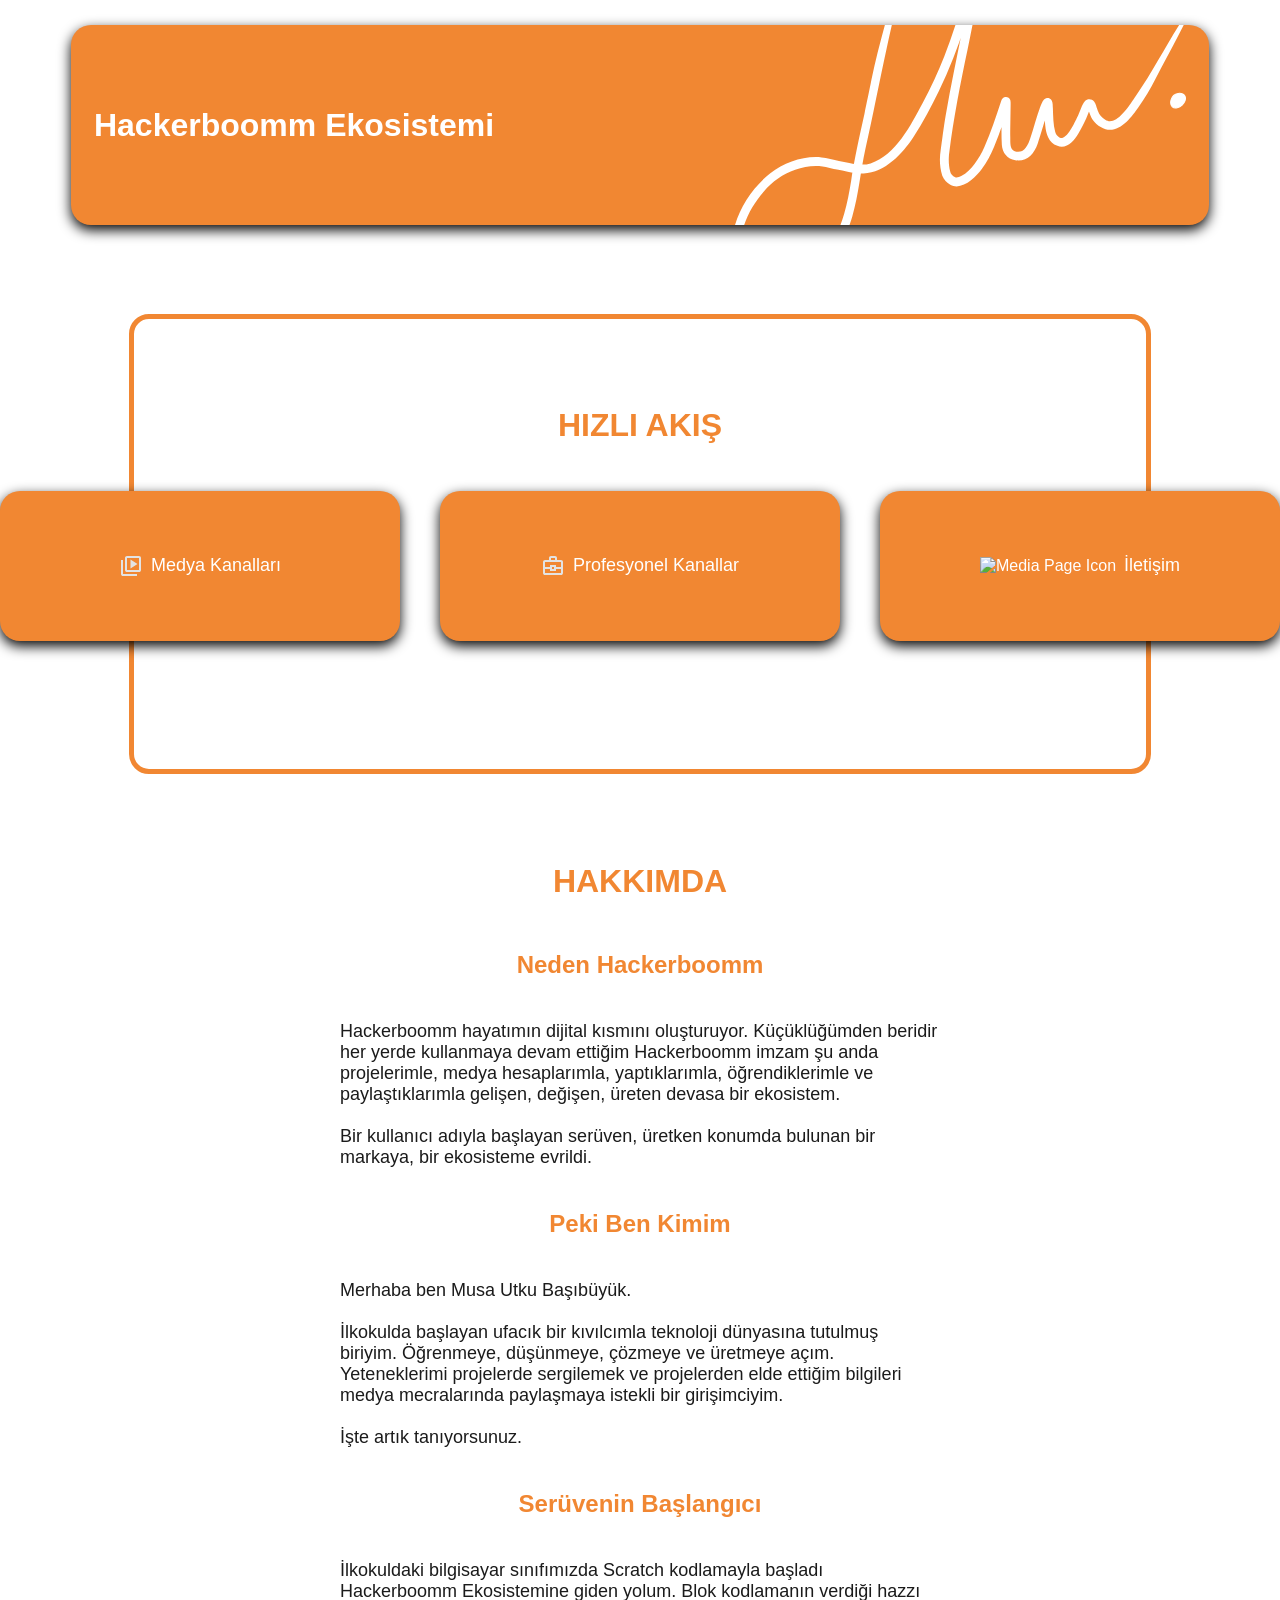
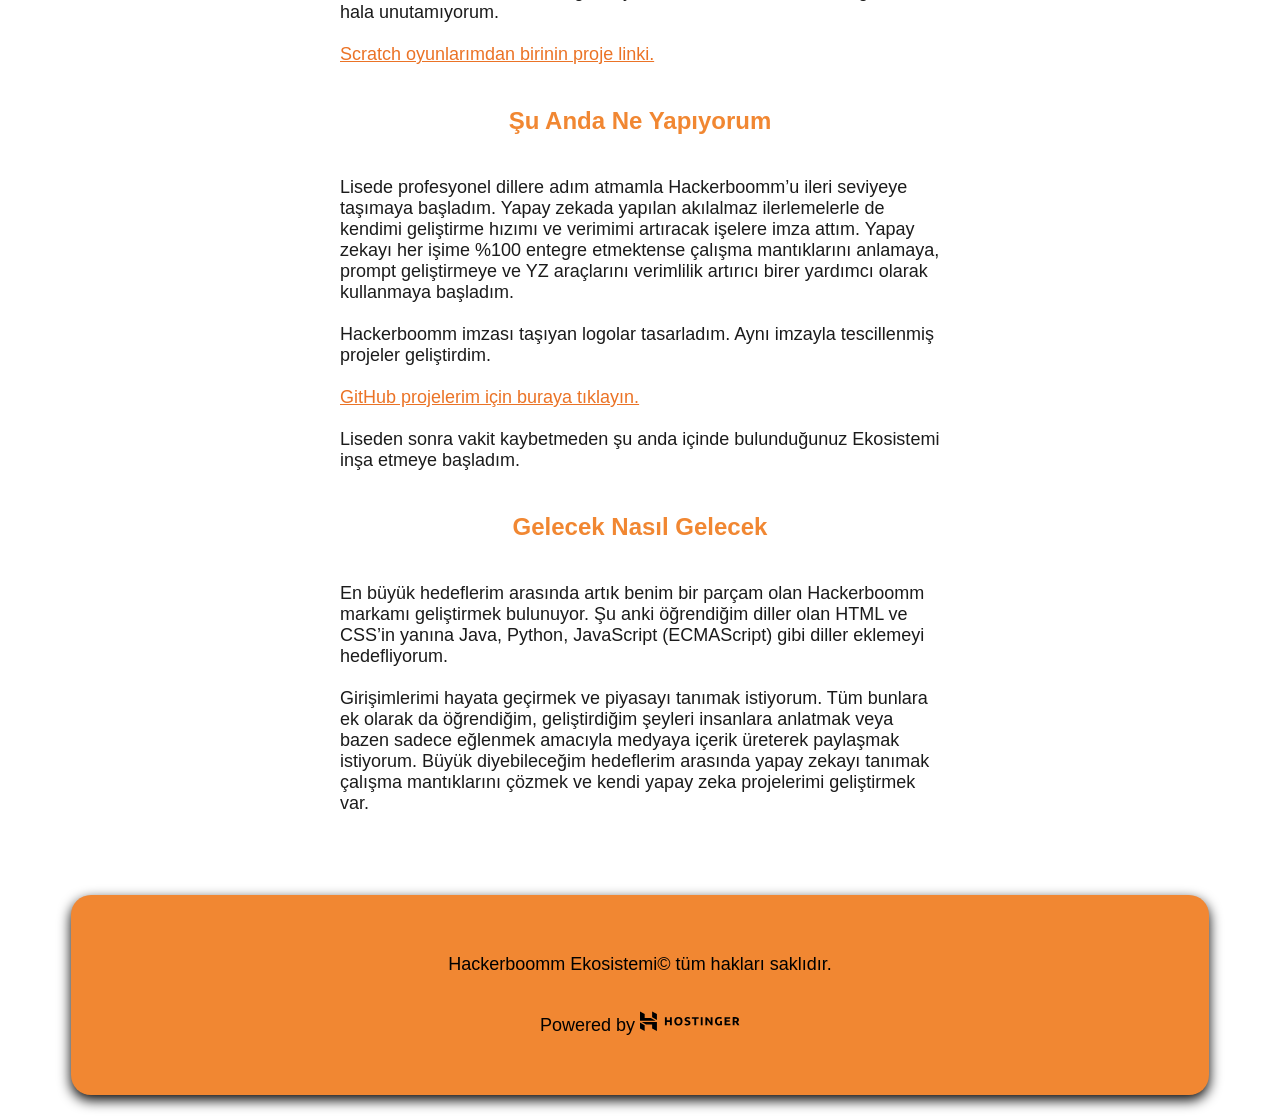
==== commit bae8597c: "Fixed SEO İssues - Fixed and added lack of favicon for professionel look - Deleted BETA tag because " ====
--- a/index.html
+++ b/index.html
@@ -2,8 +2,9 @@
 <head>
     <meta charset="UTF-8">
     <meta name="viewport" content="width=device-width, initial-scale=1.0">
-    <title>BETA</title>
+    <title>Hackerboomm Ekosistemi | Ana Sayfa</title>
     <link rel="stylesheet" href="index.css">
+    <link rel="icon" type="image/x-icon" href="logos/hackerboomm-favicon.svg">
 </head>
 <body>
     <div id="welcomeContainer">
@@ -13,9 +14,6 @@
         </div>
     
     </div>    
-    <div id="betaContainer">
-        <p id="betaPara">BETA v0.4.2</p>
-    </div>
     <nav id="quickMenuSection">
 
         <div id="quickMenuSectionBox">
--- a/index.css
+++ b/index.css
@@ -64,40 +64,6 @@
         margin: 0px !important;
     }
 }
-
-#betaContainer{
-    margin-top: 50px;
-    position: sticky;
-    top: 30px;
-    margin-bottom: 120px;
-}
-#betaPara{
-    color: var(--primary-color);
-    font-family: 'Segoe UI', Tahoma, Geneva, Verdana, sans-serif;
-    position: relative;
-    display: flex;
-    justify-content: center;
-    align-items: center;
-}
-#betaPara::after{
-    position: absolute;
-    content: '';
-    background-image: linear-gradient(to bottom right, var(--gradient-first-color), var(--gradient-second-color));
-    height: 57px;
-    width: 157px;
-    z-index: -2;
-    border-radius: var(--border-radius-circular);
-    box-shadow: 0px 5px 13px var(--shadow-color);
-}
-#betaPara::before{
-    position: absolute;
-    content: '';
-    background-color: var(--secondary-color);
-    height: 50px;
-    width: 150px;
-    z-index: -1;
-    border-radius: var(--border-radius-circular);
-}
 #welcomeContainer{
     margin-top: 2%;
     display: flex;
@@ -125,6 +91,7 @@
     width: 40%;
 }
 #quickMenuSection{
+    margin-top: 7%;
     display: flex;
     justify-content: center;
     align-items: center;
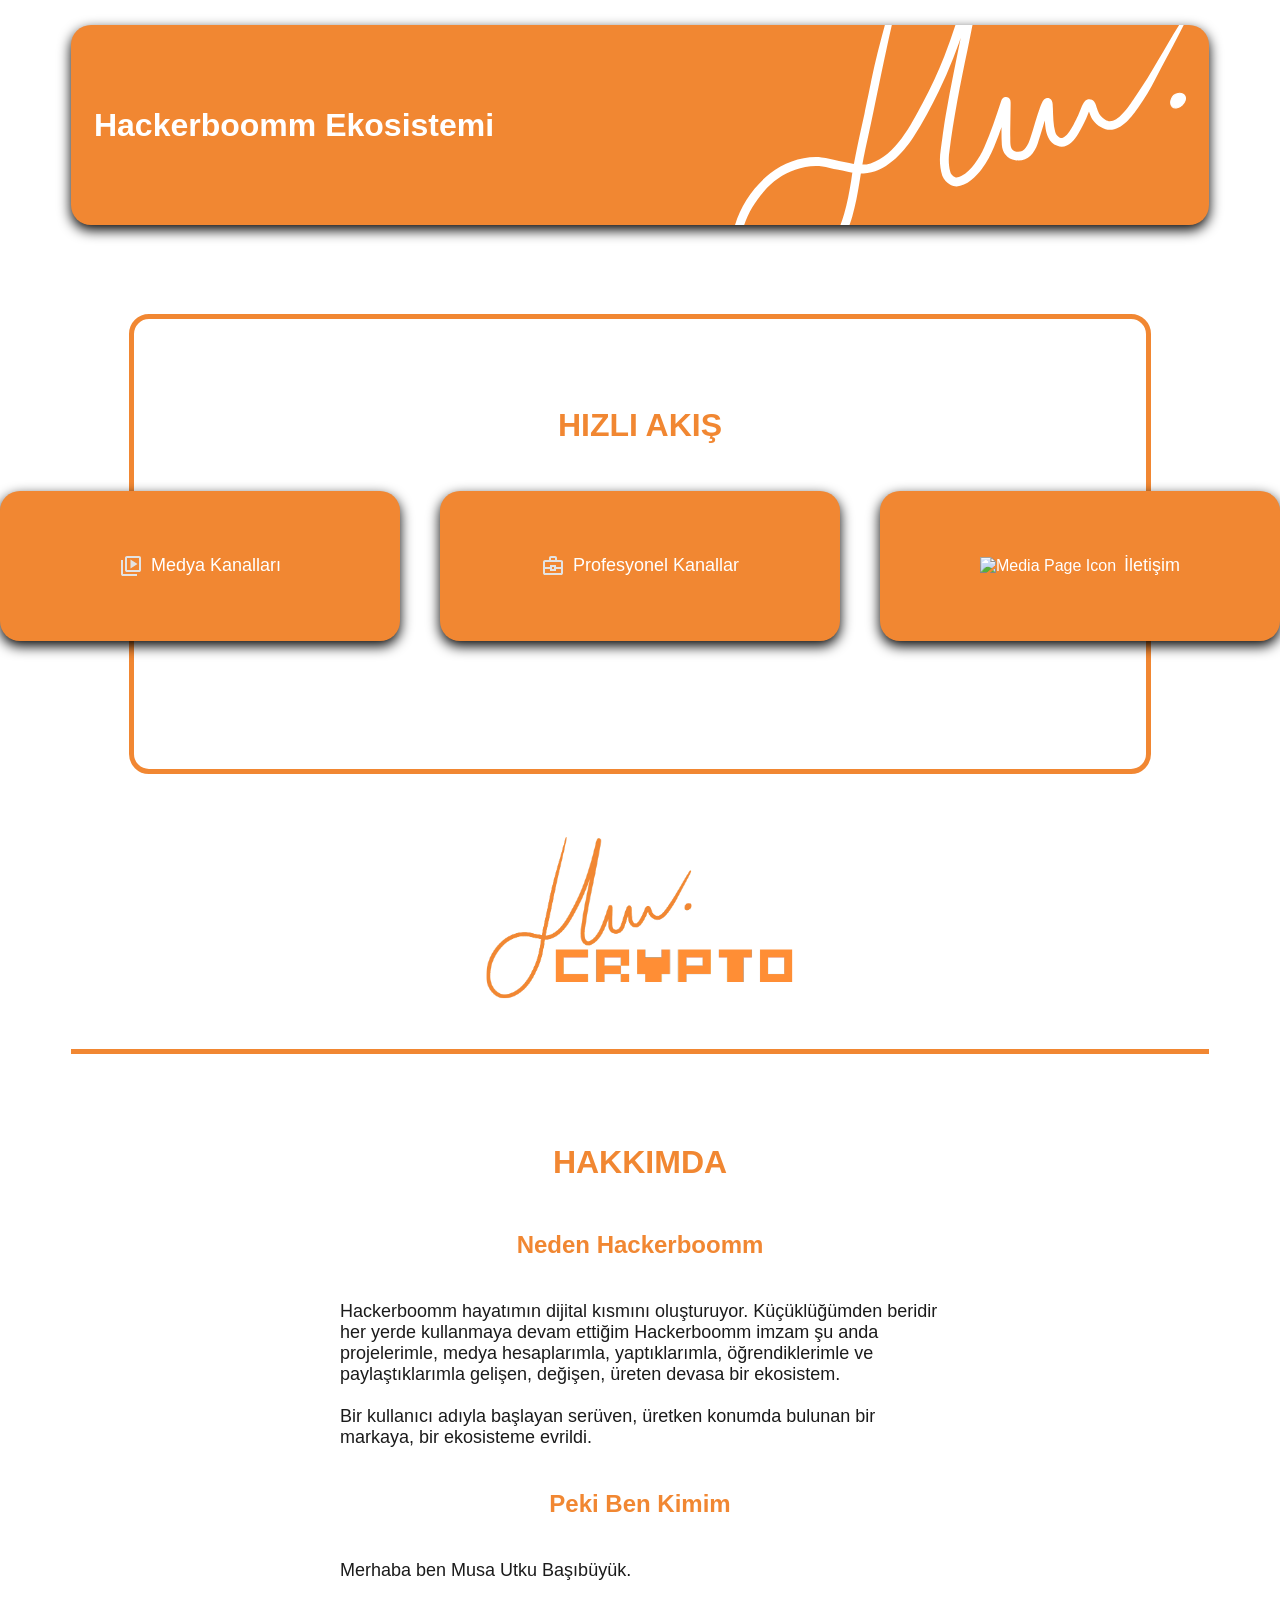
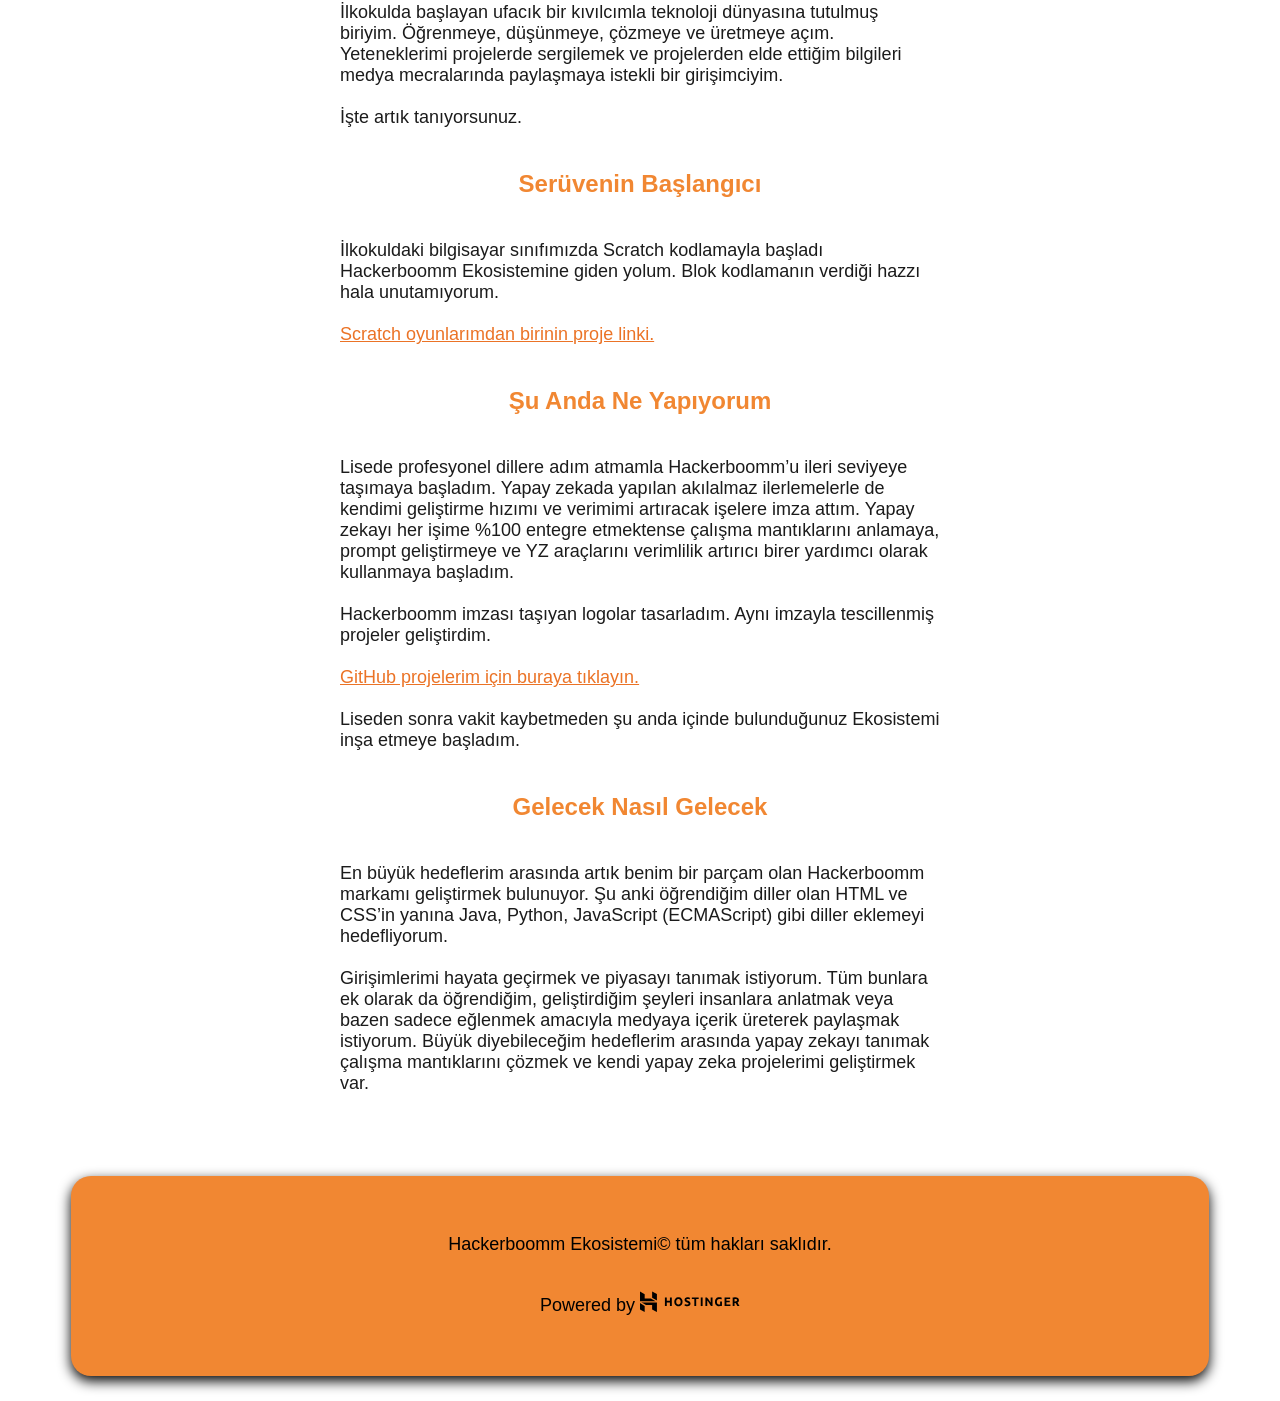
==== commit dac4e21b: "Crypto Project Page Added environment to shuffle between Ecosystem projects and Crypto projects. Lin" ====
--- a/index.html
+++ b/index.html
@@ -49,6 +49,17 @@
         </div>
 
     </nav>
+
+    <div class="projectsContainer">
+        <a href="crypto.html" class="projectsAnchor">
+            <div class="projectsBox">
+                <img class="projectsImage" src="logos/hackerboomm-crypto.svg" alt="Hackerboomm Crypto Image">
+            </div>
+        </a>
+    </div>
+
+    <div class="lineerBreakerSection"><div class="lineerBreaker"></div></div>
+
     <div id="aboutMeSection">
         <h2 id="aboutMeMainHeader">HAKKIMDA</h2>
         <h3 class="aboutMeHeader">Neden Hackerboomm</h3>
--- a/index.css
+++ b/index.css
@@ -90,6 +90,19 @@
     margin-right: 2%;
     width: 40%;
 }
+.lineerBreakerSection{
+    display: flex;
+    justify-content: center;
+    align-items: center;
+    margin-top: 4%;
+    margin-bottom: 4%;
+}
+.lineerBreaker{
+    background-color: var(--primary-color);
+    width: 90%;
+    height: 5px;
+    
+}
 #quickMenuSection{
     margin-top: 7%;
     display: flex;
@@ -145,6 +158,26 @@
 .quickMenuImage{
     margin-right: 2%;
 }
+.projectsContainer{
+    margin-top: 5%;
+    display: flex;
+    align-items: center;
+    justify-content: center;
+    flex-direction: column;
+}
+.projectsBox{
+    display: flex;
+    align-items: center;
+    justify-content: center;
+    transition: all 1s ease;
+}
+.projectsImage{
+    width: 70%;
+}
+.projectsBox:hover{
+    transform: scale(1.5);
+    transition: all 1s ease;
+}
 #aboutmeSection{
     margin-top: 5%;
     margin-bottom: 5%;
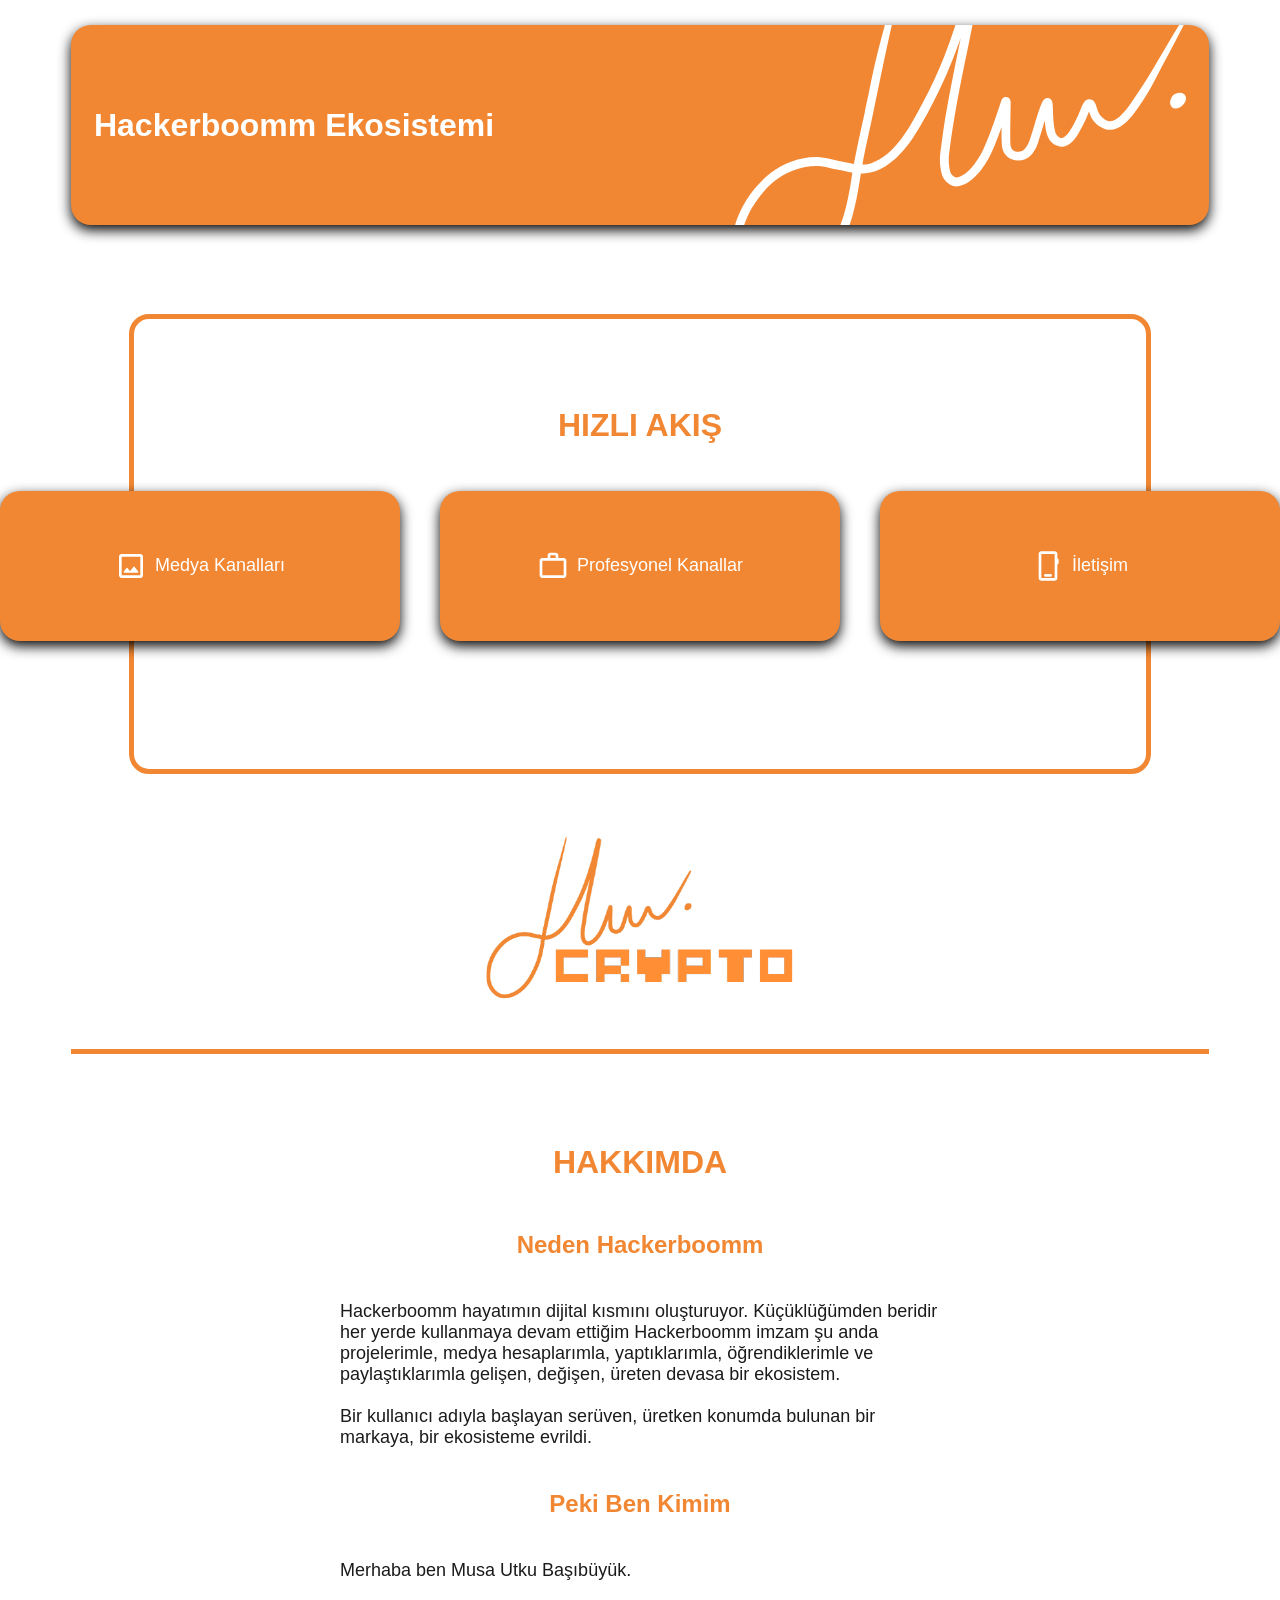
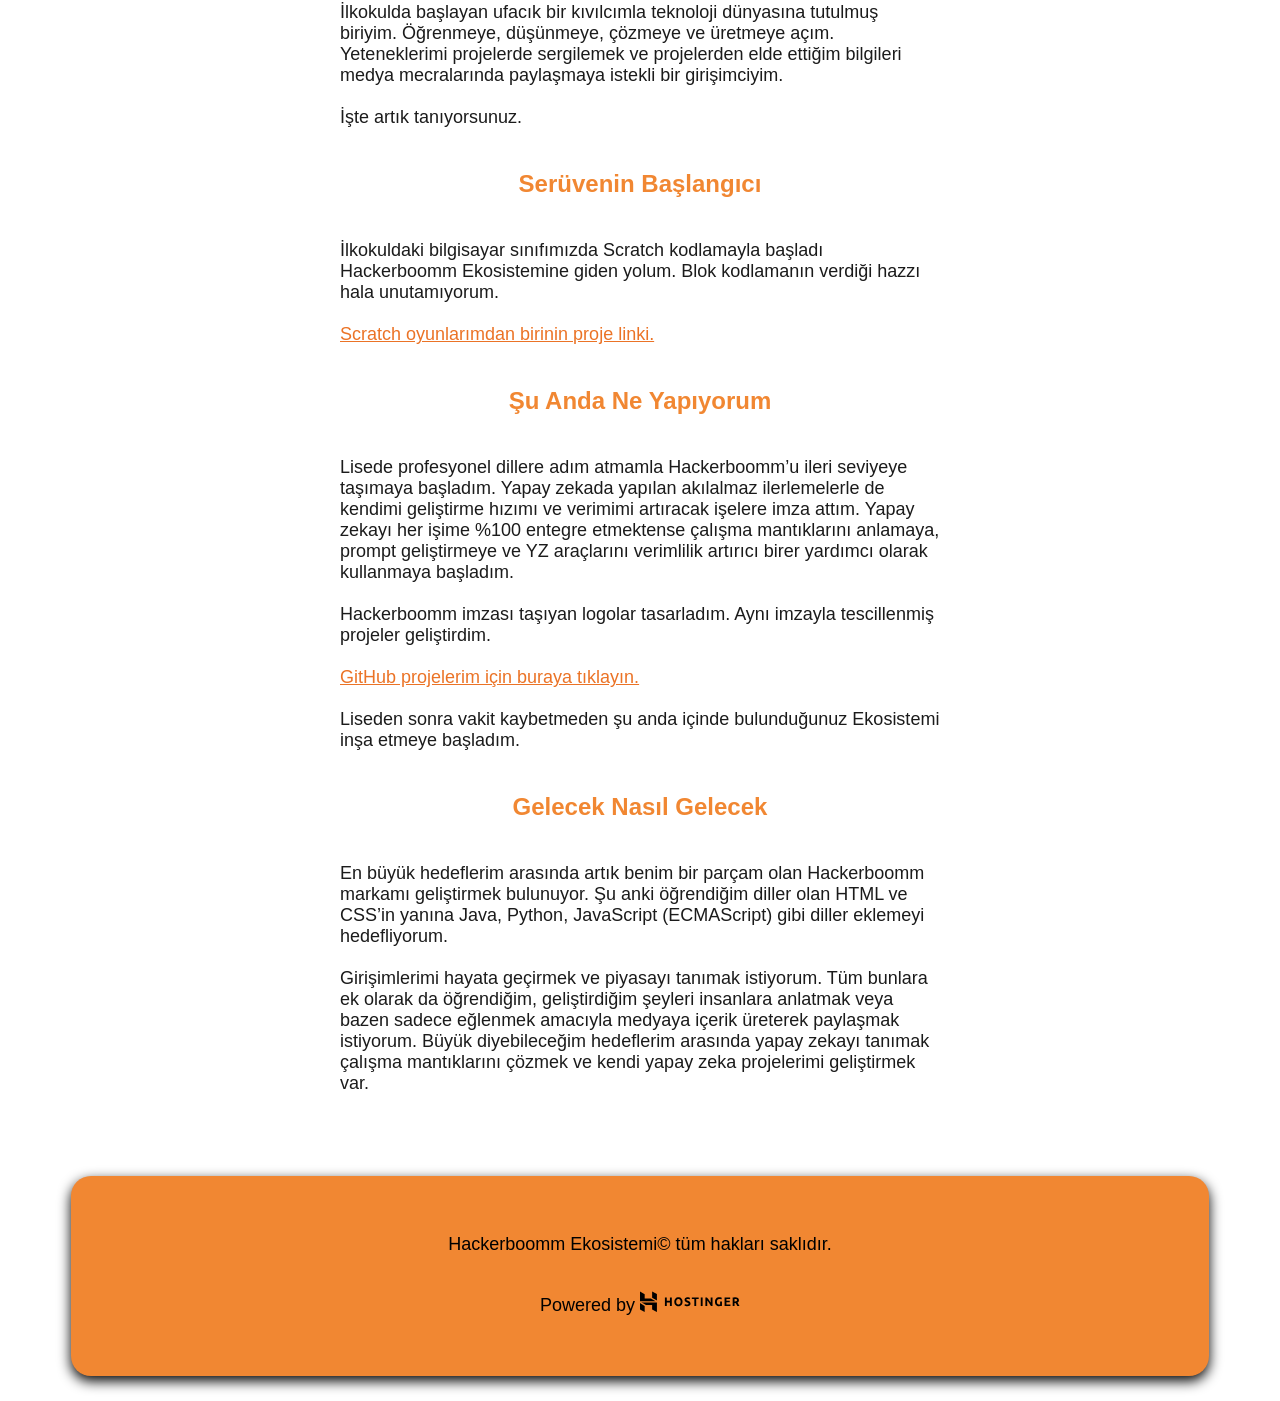
==== commit 95d908f9: "Design Fix Redesigned color palette of icons" ====
--- a/index.html
+++ b/index.html
@@ -23,7 +23,7 @@
             <div id="quickMenuBox">
                 <a href="media.html" class="quickMenuAnchor">
                     <div class="quickMenuDivisionBox">
-                        <img src="logos/video_library_24dp_E3E3E3_FILL0_wght400_GRAD0_opsz24.svg" alt="Media Page Icon" class="quickMenuImage">
+                        <img src="icons/media-icon.svg" alt="Media Icon" class="quickMenuImage">
                         <p class="quickMenuParagraph">
                             Medya Kanalları
                         </p>
@@ -31,7 +31,7 @@
                 </a>
                 <a href="professionels.html" class="quickMenuAnchor">
                     <div class="quickMenuDivisionBox">
-                        <img src="logos/business_center_24dp_E3E3E3_FILL0_wght400_GRAD0_opsz24.svg" alt="Media Page Icon" class="quickMenuImage">
+                        <img src="icons/professional-icon.svg" alt="Professional Icon" class="quickMenuImage">
                         <p class="quickMenuParagraph">
                             Profesyonel Kanallar
                         </p>
@@ -39,7 +39,7 @@
                 </a>
                 <a href="contact.html" class="quickMenuAnchor">
                     <div class="quickMenuDivisionBox">
-                        <img src="logos/call_24dp_E3E3E3_FILL0_wght400_GRAD0_opsz24.svg" alt="Media Page Icon" class="quickMenuImage">
+                        <img src="icons/contact-icon.svg" alt="Contact Icon" class="quickMenuImage">
                         <p class="quickMenuParagraph">
                             İletişim
                         </p>
--- a/index.css
+++ b/index.css
@@ -157,6 +157,7 @@
 }
 .quickMenuImage{
     margin-right: 2%;
+    width: 8%;
 }
 .projectsContainer{
     margin-top: 5%;
@@ -169,14 +170,14 @@
     display: flex;
     align-items: center;
     justify-content: center;
-    transition: all 1s ease;
+    transition: all 0.3s ease;
 }
 .projectsImage{
     width: 70%;
 }
 .projectsBox:hover{
-    transform: scale(1.5);
-    transition: all 1s ease;
+    transform: scale(1.2) rotate(5deg);
+    transition: all 0.3s ease;
 }
 #aboutmeSection{
     margin-top: 5%;
